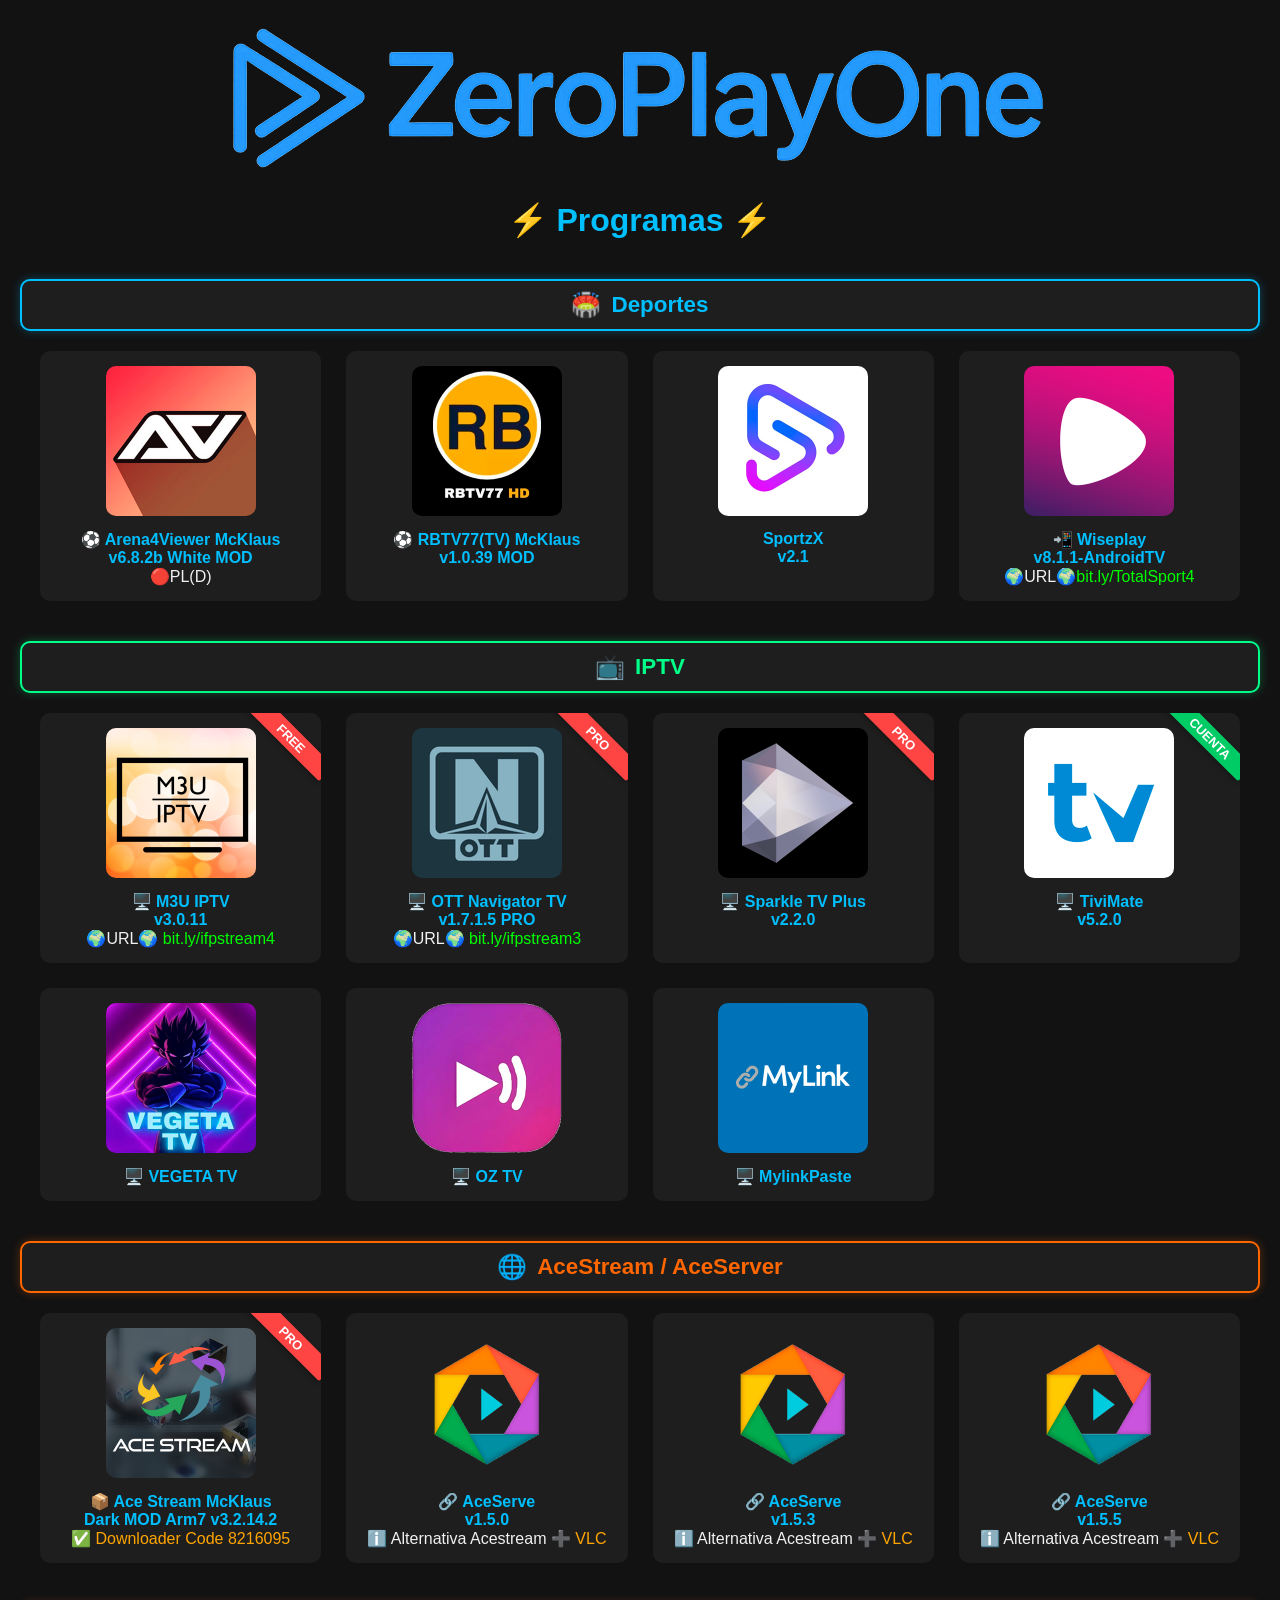
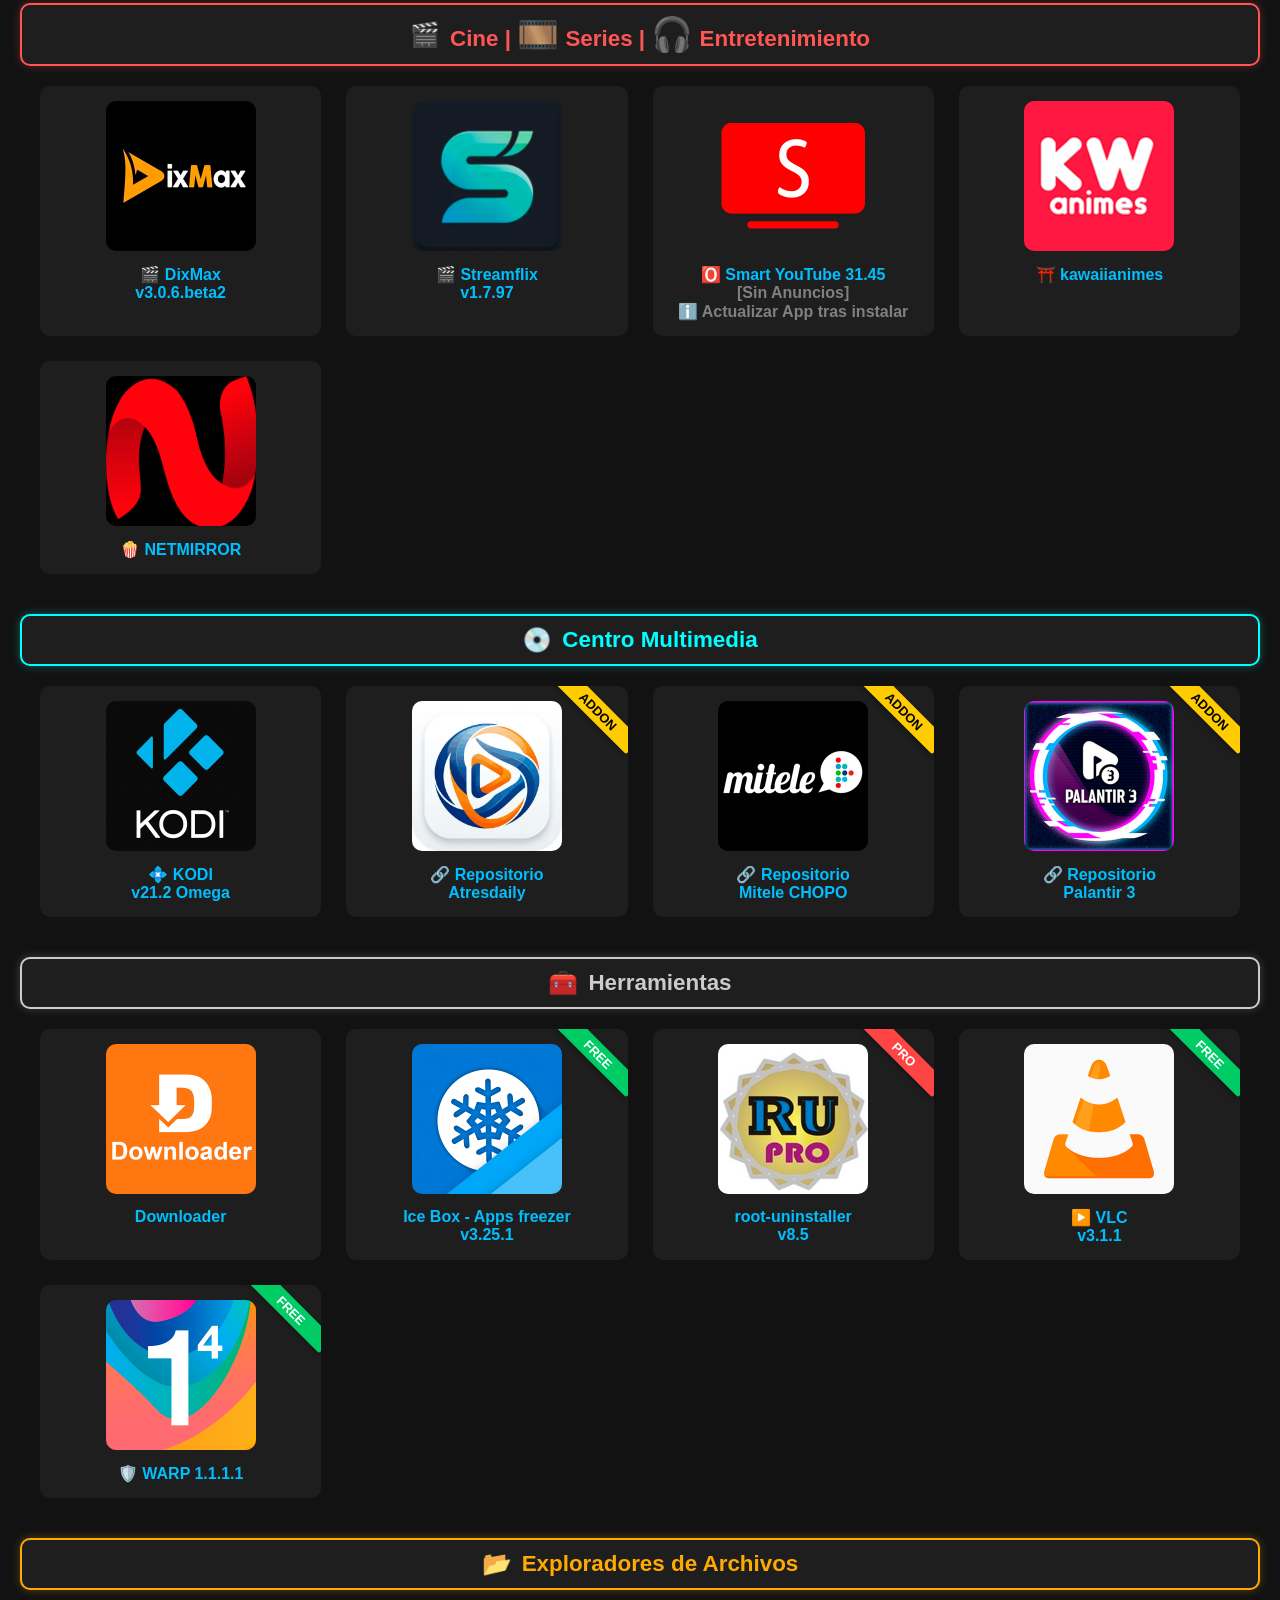
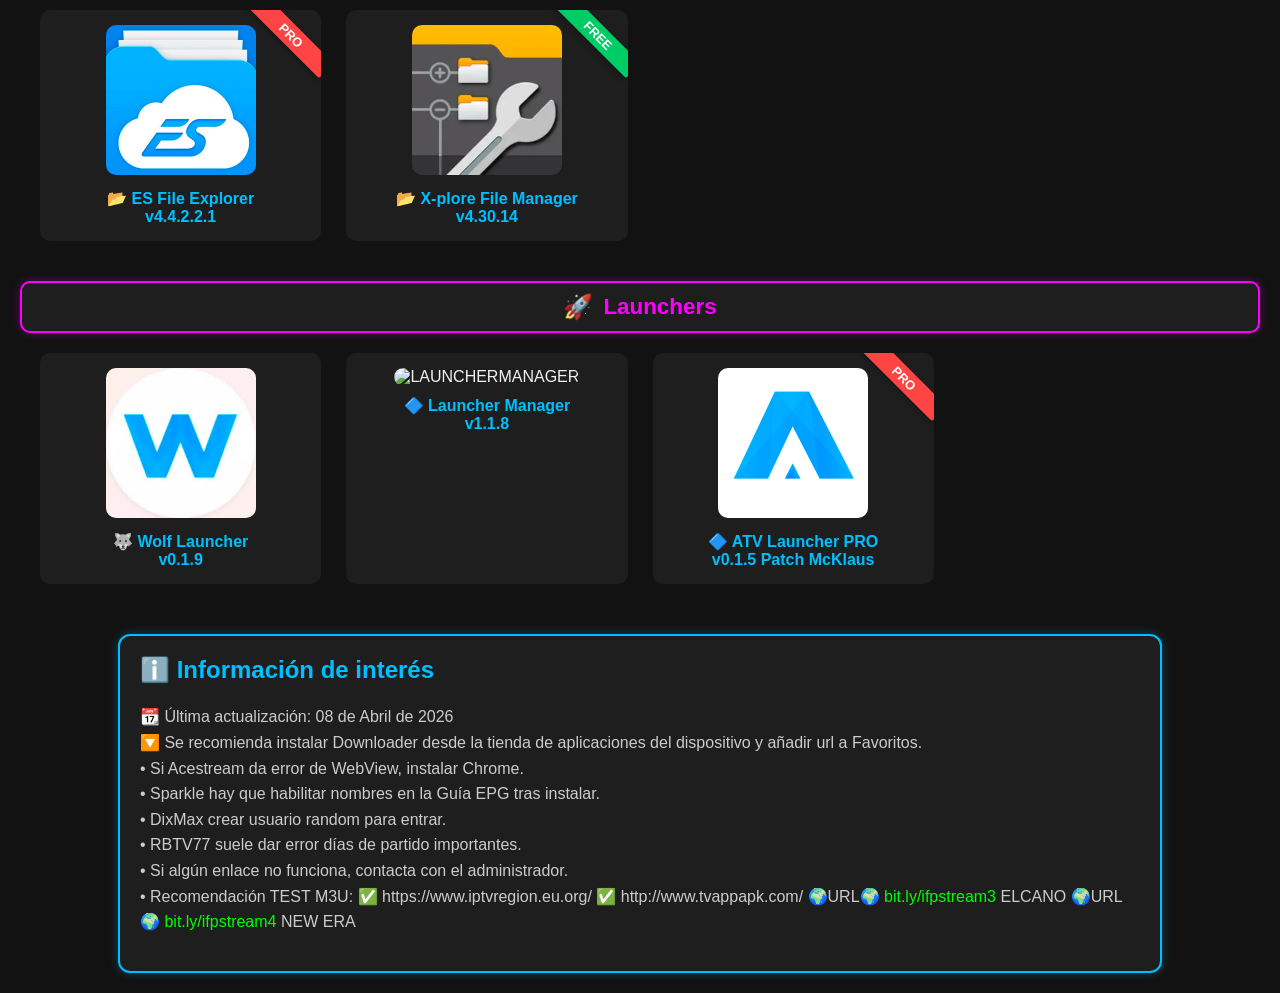
==== index.html @ f4aefb10 "Update index.html" ====
<!DOCTYPE html>
<html lang="es">
<head>
  <meta charset="UTF-8">
  <meta name="viewport" content="width=device-width, initial-scale=1.0">
  <title>ZeroPlayOne | APKs</title>
  <link rel="icon" href="IMG/ZeroPlayOne_ico.png" type="image/x-icon">
  <style>
    body {
      font-family: Arial, sans-serif;
      background-color: #121212;
      color: #f1f1f1;
      text-align: center;
      margin: 0;
      padding: 20px;
    }

    h1 {
      color: #00bfff;
      margin-bottom: 30px;
    }

    /* 🧭 Caja de categoría */
    .category-box {
      background-color: #1e1e1e;
      border-radius: 10px;
      padding: 10px 20px;
      margin: 40px auto 10px auto;
      max-width: 1200px;
      box-shadow: 0 0 10px rgba(0, 191, 255, 0.2);
      display: flex;
      justify-content: center;
      align-items: center;
      gap: 10px;
    }

    .category-box span.icon {
      font-size: 1.5em;
      transition: transform 0.3s, color 0.3s;
    }

    .category-box h2 {
      margin: 0;
      font-size: 1.4em;
    }

    /* 🎨 Colores por categoría */
    .deportes { border: 2px solid #00bfff; box-shadow: 0 0 10px rgba(0,191,255,0.3); color: #00bfff; }
    .iptv { border: 2px solid #00ff88; box-shadow: 0 0 10px rgba(0,255,136,0.3); color: #00ff88; }
    .cine { border: 2px solid #ff5555; box-shadow: 0 0 10px rgba(255,85,85,0.3); color: #ff5555; }
    .multimedia { border: 2px solid #00ffff; box-shadow: 0 0 10px rgba(0,255,255,0.3); color: #00ffff; }
    .herramientas { border: 2px solid #cccccc; box-shadow: 0 0 10px rgba(255,255,255,0.2); color: #cccccc; }
    .exploradores { border: 2px solid #ffaa00; box-shadow: 0 0 10px rgba(255,170,0,0.3); color: #ffaa00; }
    .launchers { border: 2px solid #ff00ff; box-shadow: 0 0 10px rgba(255,0,255,0.3); color: #ff00ff; }

    .category-box:hover span.icon {
      transform: translateX(5px);
    }

    /* 📱 Lista de tarjetas */
    .apk-list {
      display: grid;
      grid-template-columns: repeat(4, 1fr);
      gap: 25px;
      max-width: 1200px;
      margin: 20px auto 40px auto;
    }

    /* 💠 Tarjeta genérica */
    .apk-item {
      background-color: #1e1e1e;
      padding: 15px;
      border-radius: 10px;
      transition: transform 0.2s, background-color 0.3s;
      text-align: center;
      position: relative;
      overflow: hidden;
    }

    .apk-item:hover {
      transform: scale(1.05);
      background-color: #223322; /* ✅ cambio leve a verde al pasar el ratón */
    }

    .apk-item img {
      width: 150px;
      height: 150px;
      object-fit: cover;
      border-radius: 10px;
      margin-bottom: 10px;
    }

    a {
      color: #00bfff;
      text-decoration: none;
      font-weight: bold;
      display: block;
    }

    a:hover {
      text-decoration: underline;
    }

    /* 🟨 Franja diagonal base */
    .addon-badge {
      position: absolute;
      top: 15px;
      right: -20px;
      width: 100px;
      text-align: center;
      font-weight: bold;
      transform: rotate(45deg);
      box-shadow: 0 2px 5px rgba(0,0,0,0.3);
      font-size: 0.8em;
      pointer-events: none;
      z-index: 5;
      padding: 3px 0;
      border-radius: 2px;
    }
/* 🌐 AceStream */
.acestream {
  border: 2px solid #ff6600; 
  box-shadow: 0 0 10px rgba(255, 102, 0, 0.3); 
  color: #ff6600;
}

.acestream .icon {
  font-size: 1.5em;
  transition: transform 0.3s, color 0.3s;
}

.acestream:hover span.icon {
  transform: translateX(5px);
}
    /* 🟨 Tipos de franjas */
    .apk-item.addon .addon-badge {
      background: #ffcc00;
      color: #000;
    }

    .apk-item.pro .addon-badge {
      background: #ff4444;
      color: #fff;
    }

    .apk-item.free .addon-badge {
      background: #00cc66;
      color: #fff;
    }

    /* 🧾 Caja de información */
    .info-box {
      max-width: 1000px;
      margin: 50px auto 0;
      background-color: #1e1e1e;
      border: 2px solid #00bfff;
      border-radius: 12px;
      padding: 20px;
      text-align: left;
      box-shadow: 0 0 10px rgba(0,191,255,0.3);
    }

    .info-box h2 {
      color: #00bfff;
      margin-top: 0;
    }

    .info-box p {
      line-height: 1.6;
      color: #cccccc;
    }

    /* 📱 Responsividad */
    @media (max-width: 1200px) {
      .apk-list {
        grid-template-columns: repeat(auto-fit, minmax(250px, 1fr));
      }

      .apk-item img {
        width: 100%;
        height: auto;
      }
    }
  </style>
</head>
<body>
	<img src="IMG/ZeroPlayOne_logo.png" alt="Logo">
  <h1>⚡ Programas ⚡</h1>

  <!-- 🏟️ Deportes -->
  <div class="category-box deportes"><span class="icon">🏟️</span><h2>Deportes</h2></div>
  <div class="apk-list">
    <div class="apk-item">
      <img src="IMG/ARENA4VIEWER.png" alt="Arena4Viewer">
      <a href="APK/Deportes/Arena4Viewer v6.8.2b White MOD.apk">⚽ Arena4Viewer McKlaus <br>v6.8.2b White MOD</a>🔴PL(D)
    </div>
    <div class="apk-item">
      <img src="IMG/RBTV77.png" alt="RBTV77">
      <a href="APK/Deportes/RBTV77(TV) v1.0.39 McKlaus_Appss MOD.apk">⚽ RBTV77(TV) McKlaus<br>v1.0.39 MOD</a>
    </div>
	<div class="apk-item">
      <img src="IMG/SportzX.png" alt="SportzX">
      <a href="APK/Deportes/SportzX_2.1v.apk">SportzX<br>v2.1</a>
    </div>
    <div class="apk-item">
      <img src="IMG/WISEPLAY.png" alt="Wiseplay">
      <a href="APK/Deportes/Wiseplay 8.1.1-AndroidTV.apk">📲 Wiseplay <br>v8.1.1-AndroidTV</a>🌍URL🌍<span style="color: #00ff00;">bit.ly/TotalSport4</span>
    </div>
  </div>

  <!-- 📺 IPTV -->
  <div class="category-box iptv"><span class="icon">📺</span><h2>IPTV</h2></div>
  <div class="apk-list">
    <div class="apk-item pro">
      <div class="addon-badge">FREE</div>
      <img src="IMG/M3U_IPTV.png" alt="M3U IPTV">
      <a href="APK/IPTV/M3U IPTV latest-android.apk">🖥️ M3U IPTV <br>v3.0.11</a>🌍URL🌍<span style="color: #00ff00;"> bit.ly/ifpstream4</span>
    </div>
    <div class="apk-item pro">
      <div class="addon-badge">PRO</div>
      <img src="IMG/OTTNAVIGATOR.png" alt="OTT Navigator">
      <a href="APK/IPTV/OTT Navigator v1.7.1.5 (PREMIUM).apk">🖥️ OTT Navigator TV <br>v1.7.1.5 PRO</a></a>🌍URL🌍<span style="color: #00ff00;"> bit.ly/ifpstream3</span>
    </div>
    <div class="apk-item pro">
      <div class="addon-badge">PRO</div>
      <img src="IMG/SPARKLE.png" alt="sparkle">
      <a href="APK/IPTV/Sparkle TV Plus v2.2.0 Mod.apk">🖥️ Sparkle TV Plus<br>v2.2.0</a>
    </div>
	<div class="apk-item free">
      <div class="addon-badge">CUENTA</div>
      <img src="IMG/TIVIMATE.png" alt="Tivimate">
      <a href="APK/IPTV/TiviMate_5.2.0.apk">🖥️ TiviMate<br>v5.2.0</a>
    </div>
	<div class="apk-item free">
      <img src="IMG/VEGETA TV.png" alt="VEGETA TV">
      <a href="APK/IPTV/VEGETA TV.apk">🖥️ VEGETA TV</a>
    </div>
	<div class="apk-item free">
      <img src="IMG/OZ TV.png" alt="OZ TV">
      <a href="APK/IPTV/oztv_3_5_0.apk">🖥️ OZ TV</a>
    </div>
	<div class="apk-item free">
      <img src="IMG/MYLINKPASTE.png" alt="MylinkPaste">
      <a href="APK/IPTV/MylinkPaste-v4.1.apk">🖥️ MylinkPaste</a>
    </div>
  </div>
  
<!-- 🌐 AceStream -->
<div class="category-box acestream"><span class="icon">🌐</span><h2>AceStream / AceServer</h2></div>
<div class="apk-list">
  <div class="apk-item pro">
      <div class="addon-badge">PRO</div>
      <img src="IMG/ACESTREAM.png" alt="Ace Stream">
      <a href="APK/Acestream/Ace Stream McKlaus_Appss Dark MOD Arm7.7z">📦 Ace Stream McKlaus <br>Dark MOD Arm7 v3.2.14.2 </a><span style="color:orange;">✅ Downloader Code 8216095</span>
	</div>
	<div class="apk-item">
      <img src="IMG/ACESERVE.png" alt="aceserve">
      <a href="APK/Acestream/org.free.aceserve-1.5.0-arm.apk">🔗 AceServe <br>v1.5.0</a>ℹ️ Alternativa Acestream ➕<span style="color: orange;"> VLC</span> 
    </div>
	<div class="apk-item">
      <img src="IMG/ACESERVE.png" alt="aceserve">
      <a href="APK/Acestream/org.free.aceserve-1.5.3-arm.apk">🔗 AceServe <br>v1.5.3</a>ℹ️ Alternativa Acestream ➕<span style="color: orange;"> VLC</span> 
    </div>
	<div class="apk-item">
      <img src="IMG/ACESERVE.png" alt="aceserve">
      <a href="APK/Acestream/org.free.aceserve-1.5.5-arm.apk">🔗 AceServe <br>v1.5.5</a>ℹ️ Alternativa Acestream ➕<span style="color: orange;"> VLC</span> 
    </div>
</div>

  <!-- 🎬 Cine -->
  <div class="category-box cine"><span class="icon">🎬</span><h2>Cine | <span class="icon">🎞️</span> Series | <span class="icon">🎧</span> Entretenimiento</h2></div>
  <div class="apk-list">
	<div class="apk-item">
      <img src="IMG/DIXMAX.png" alt="Dixmax">
      <a href="APK/Cine/dixmax-tv-v3.0.6.beta2.apk">🎬 DixMax <br>v3.0.6.beta2</a>
    </div>
	<div class="apk-item">
      <img src="IMG/STREAMFLIX.png" alt="Streamflix">
      <a href="APK/Cine/streamflix-v1.7.97-only-tv.apk">🎬 Streamflix <br>v1.7.97</a>
    </div>
    <div class="apk-item">
      <img src="IMG/SMARTUBE.png" alt="Smarttube">
      <a href="APK/Cine/smarttube_stable_31.45.apk">🅾️ Smart YouTube 31.45<span style="color:grey"><br>[Sin Anuncios]<br>ℹ️ Actualizar App tras instalar</span></a>
    </div>
	<div class="apk-item">
      <img src="IMG/kawaiianimes.png" alt="kawaiianimes">
      <a href="APK/Cine/kawaiianimes.apk">⛩️ kawaiianimes</a>
    </div>
	<div class="apk-item">
      <img src="IMG/NETMIRROR.png" alt="NETMIRROR">
      <a href="APK/Cine/NetMirrorTV.apk">🍿 NETMIRROR</a>
    </div>
  </div>

  <!-- 💿 Centro Multimedia -->
  <div class="category-box multimedia"><span class="icon">💿</span><h2>Centro Multimedia</h2></div>
  <div class="apk-list">
    <div class="apk-item">
      <img src="IMG/KODI.png" alt="KODI">
      <a href="https://mirrors.kodi.tv/releases/android/arm/kodi-21.2-Omega-armeabi-v7a.apk?https=1">💠 KODI <br>v21.2 Omega</a>
    </div>
    <div class="apk-item addon">
      <div class="addon-badge">ADDON</div>
      <img src="IMG/ATRESDAILY.png" alt="KODI Addon atresdaily">
      <a href="APK/KODI/repository.atresdaily-1.0.1.zip">🔗 Repositorio <br>Atresdaily</a>
    </div>
    <div class="apk-item addon">
      <div class="addon-badge">ADDON</div>
      <img src="IMG/KODI - MITELE.png" alt="KODI Addon Mitele">
      <a href="APK/KODI/plugin.video.mitelechopo.zip">🔗 Repositorio <br>Mitele CHOPO</a>
    </div>
	<div class="apk-item addon">
      <div class="addon-badge">ADDON</div>
      <img src="IMG/KODI - PALANTIR3.png" alt="KODI Addon Palantir3">
      <a href="APK/KODI/repository.estupalant.zip">🔗 Repositorio <br>Palantir 3</a>
    </div>
  </div>

  <!-- 🧰 Herramientas -->
  <div class="category-box herramientas"><span class="icon">🧰</span><h2>Herramientas</h2></div>
  <div class="apk-list">
   <div class="apk-item">
      <img src="IMG/DOWNLOADER.png" alt="DOWNLOADER">
      <a href="APK/Herramientas/Downloader.apk">Downloader</a>
    </div>
    <div class="apk-item free">
      <div class="addon-badge">FREE</div>
      <img src="IMG/ICEBOX.png" alt="ICEBOX">
      <a href="APK/Herramientas/Ice Box - Apps freezer_3.25.1.apk">Ice Box - Apps freezer<br>v3.25.1</a>
    </div>
    <div class="apk-item pro">
      <div class="addon-badge">PRO</div>
      <img src="IMG/ROOTUNISTALLER.png" alt="ROOTUNISTALLER">
      <a href="APK/Herramientas/root-uninstaller-8-5.apk">root-uninstaller<br>v8.5</a>
    </div>
	
    <div class="apk-item free">
      <div class="addon-badge">FREE</div>
      <img src="IMG/VLC.png" alt="VLC">
      <a href="APK/Herramientas/videolan.vlc_3.1.1.apk">▶️ VLC <br>v3.1.1</a>
    </div>
	<div class="apk-item free">
      <div class="addon-badge">FREE</div>
      <img src="IMG/WARP_1.1.1.1.png" alt="VLC">
      <a href="APK/Herramientas/WARP_TV_autoclic.apk">🛡️ WARP 1.1.1.1</a>
    </div>
  </div>

  <!-- 📂 Exploradores -->
  <div class="category-box exploradores"><span class="icon">📂</span><h2>Exploradores de Archivos</h2></div>
  <div class="apk-list">
    <div class="apk-item pro">
      <div class="addon-badge">PRO</div>
      <img src="IMG/ES File Explorer.png" alt="ES File Explorer">
      <a href="APK/Exploradores/ES File Explorer File Manager_4.4.2.2.1.apk">📂 ES File Explorer <br>v4.4.2.2.1</a>
    </div>
    <div class="apk-item free">
      <div class="addon-badge">FREE</div>
      <img src="IMG/X-PLORE.png" alt="X-PLORE">
      <a href="APK/Exploradores/X-plore v4.30.14(Free).apk">📂 X-plore File Manager <br>v4.30.14</a>
    </div>
  </div>

  <!-- 🐺 Launchers -->
  <div class="category-box launchers"><span class="icon">🚀</span><h2>Launchers</h2></div>
  <div class="apk-list">
    <div class="apk-item">
      <img src="IMG/WOLFLAUNCHER.png" alt="Wolf Launcher">
      <a href="APK/Launchers/Wolf Launcher_0.1.9-Wolf_.apk">🐺 Wolf Launcher <br>v0.1.9</a>
    </div>
    <div class="apk-item">
      <img src="IMG/LAUNCHERMANAGER.png" alt="LAUNCHERMANAGER">
      <a href="APK/Launchers/LM (FOS) - 1.1.8.apk">🔷 Launcher Manager <br>v1.1.8</a>
    </div>
    <div class="apk-item pro">
      <div class="addon-badge">PRO</div>
      <img src="IMG/ATVLAUNCHER.png" alt="ATV Launcher">
      <a href="APK/Launchers/ATV Launcher Pro v0.1.5 Patched McKlaus.apk">🔷 ATV Launcher PRO<br>v0.1.5 Patch McKlaus</a>
    </div>
  </div>

  <!-- 🔹 Cuadro de información -->
  <div class="info-box">
    <h2>ℹ️ Información de interés</h2>
    <p>
      📆 Última actualización: 08 de Abril de 2026<br>
      🔽 Se recomienda instalar Downloader desde la tienda de aplicaciones del dispositivo y añadir url a Favoritos.<br>
      • Si Acestream da error de WebView, instalar Chrome.<br>
      • Sparkle hay que habilitar nombres en la Guía EPG tras instalar.<br>
      • DixMax crear usuario random para entrar.<br>
      • RBTV77 suele dar error días de partido importantes.<br>
      • Si algún enlace no funciona, contacta con el administrador.<br>
      • Recomendación TEST M3U: ✅ https://www.iptvregion.eu.org/ ✅ http://www.tvappapk.com/
	  
	  </a>🌍URL🌍<span style="color: #00ff00;"> bit.ly/ifpstream3</span> ELCANO
	  </a>🌍URL🌍<span style="color: #00ff00;"> bit.ly/ifpstream4</span> NEW ERA
    </p>
  </div>
</body>
</html>
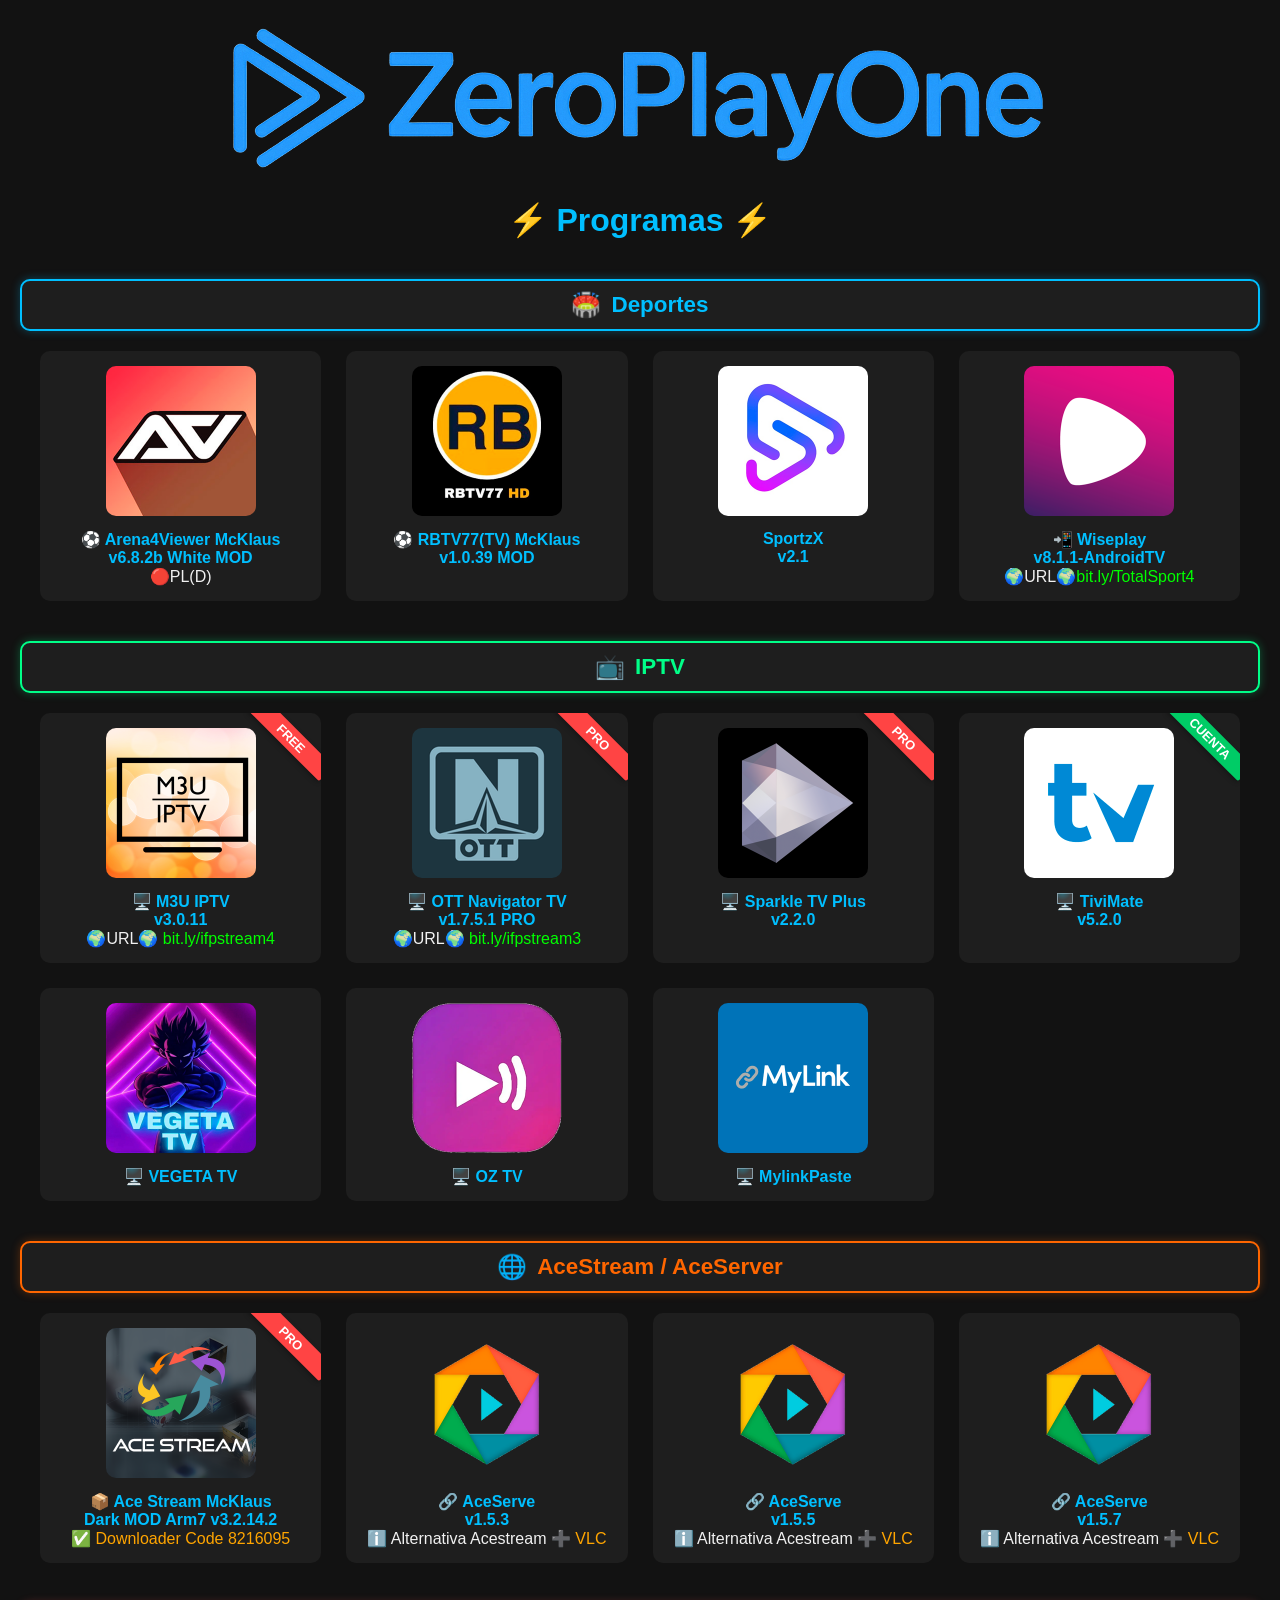
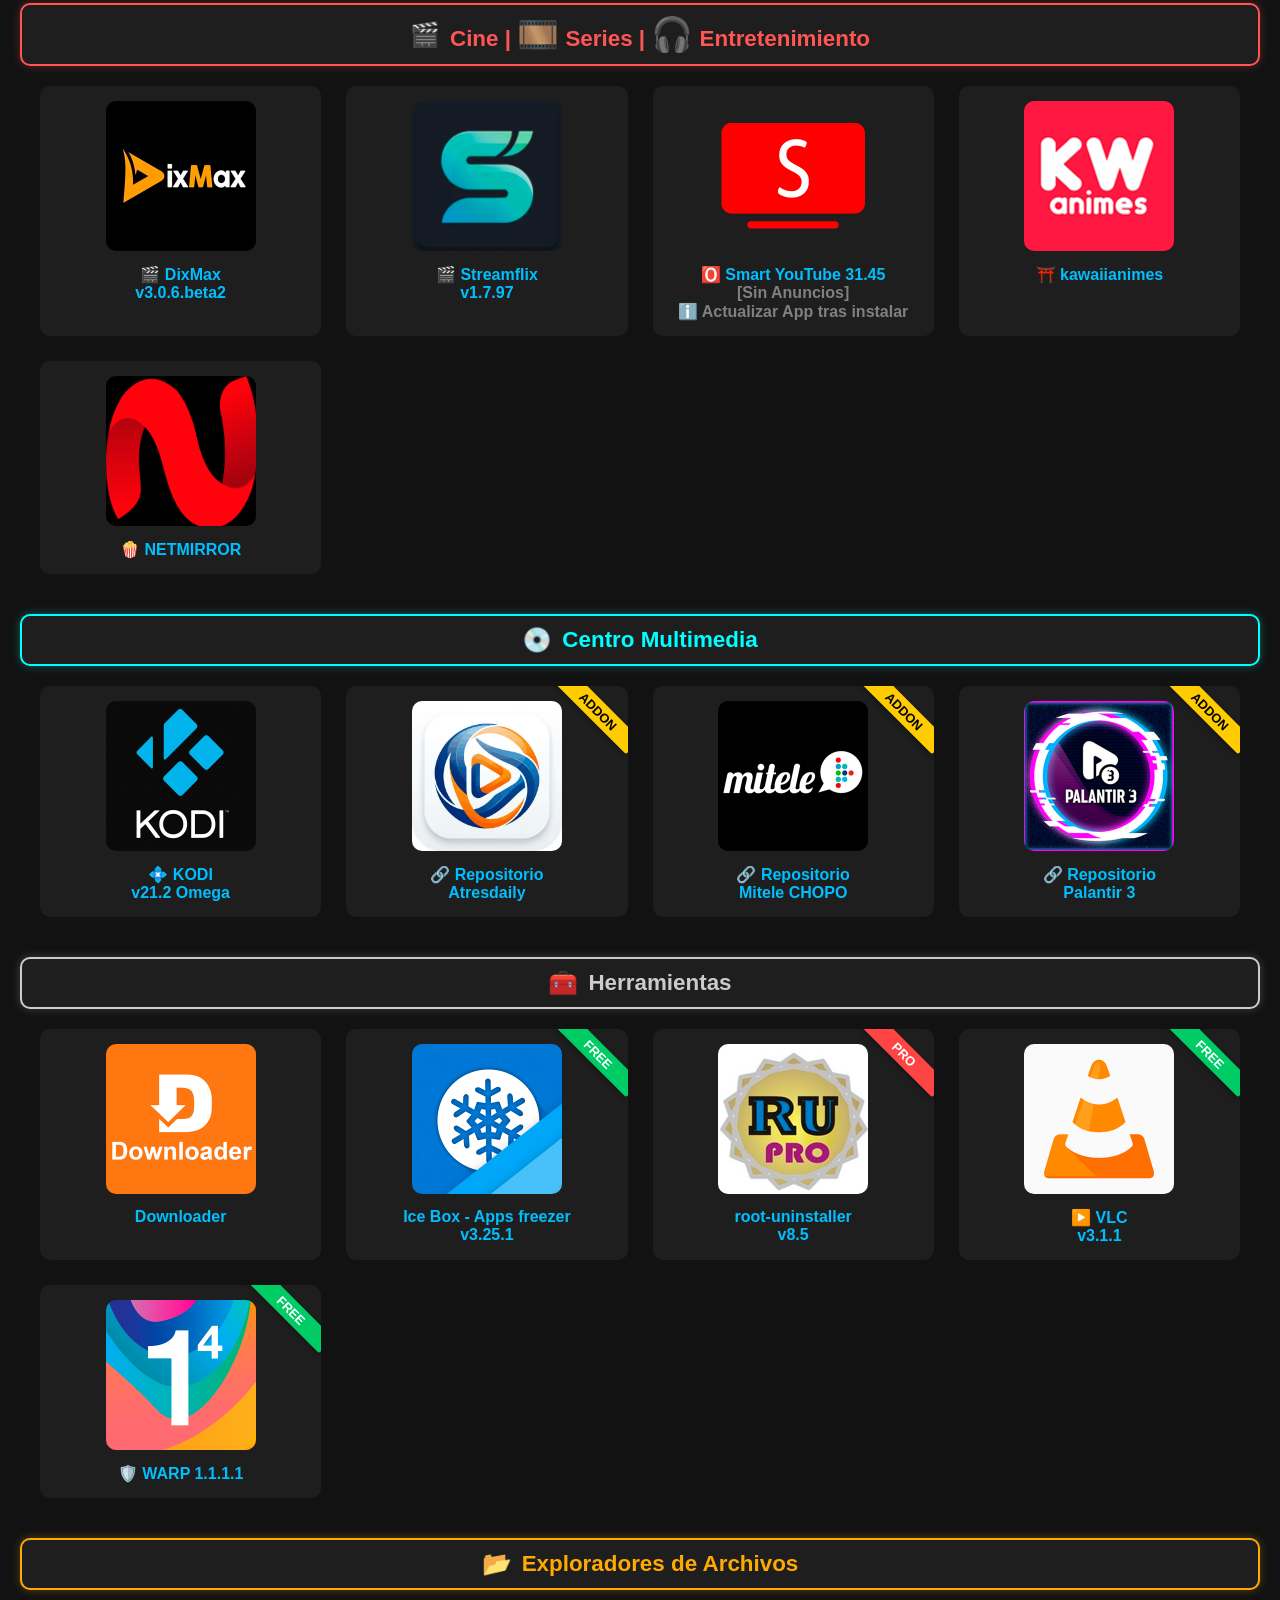
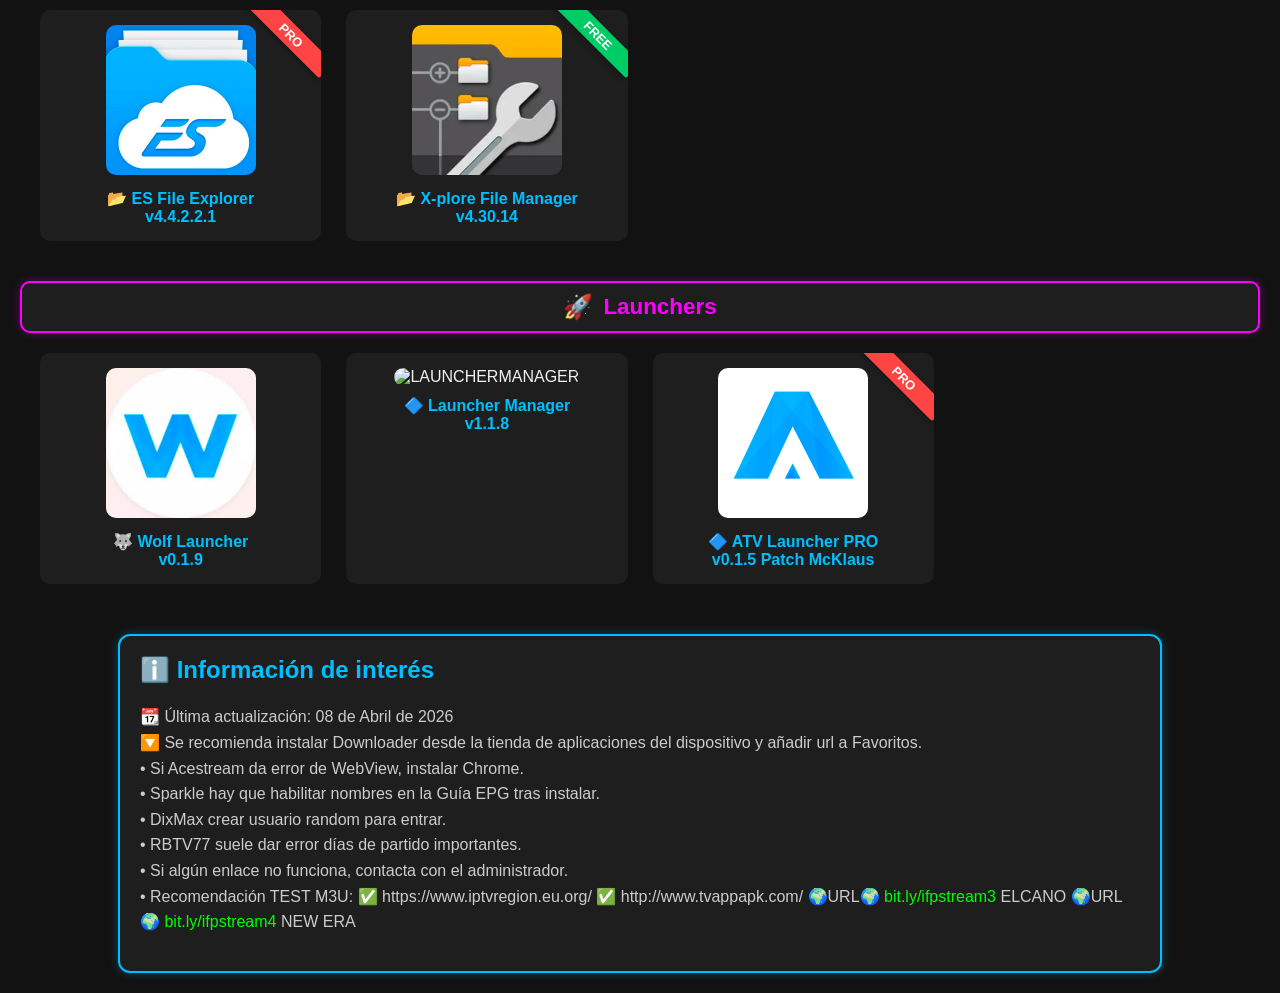
==== commit 4da92377: "update" ====
--- a/index.html
+++ b/index.html
@@ -219,7 +219,7 @@
     <div class="apk-item pro">
       <div class="addon-badge">PRO</div>
       <img src="IMG/OTTNAVIGATOR.png" alt="OTT Navigator">
-      <a href="APK/IPTV/OTT Navigator v1.7.1.5 (PREMIUM).apk">🖥️ OTT Navigator TV <br>v1.7.1.5 PRO</a></a>🌍URL🌍<span style="color: #00ff00;"> bit.ly/ifpstream3</span>
+      <a href="APK/IPTV/OTT Navigator_v1.7.5.1(26033008)apk">🖥️ OTT Navigator TV <br>v1.7.5.1 PRO</a></a>🌍URL🌍<span style="color: #00ff00;"> bit.ly/ifpstream3</span>
     </div>
     <div class="apk-item pro">
       <div class="addon-badge">PRO</div>
@@ -255,15 +255,15 @@
 	</div>
 	<div class="apk-item">
       <img src="IMG/ACESERVE.png" alt="aceserve">
-      <a href="APK/Acestream/org.free.aceserve-1.5.0-arm.apk">🔗 AceServe <br>v1.5.0</a>ℹ️ Alternativa Acestream ➕<span style="color: orange;"> VLC</span> 
-    </div>
-	<div class="apk-item">
-      <img src="IMG/ACESERVE.png" alt="aceserve">
       <a href="APK/Acestream/org.free.aceserve-1.5.3-arm.apk">🔗 AceServe <br>v1.5.3</a>ℹ️ Alternativa Acestream ➕<span style="color: orange;"> VLC</span> 
     </div>
 	<div class="apk-item">
       <img src="IMG/ACESERVE.png" alt="aceserve">
       <a href="APK/Acestream/org.free.aceserve-1.5.5-arm.apk">🔗 AceServe <br>v1.5.5</a>ℹ️ Alternativa Acestream ➕<span style="color: orange;"> VLC</span> 
+    </div>
+	<div class="apk-item">
+      <img src="IMG/ACESERVE.png" alt="aceserve">
+      <a href="APK/Acestream/org.free.aceserve-1.5.7-arm.apk">🔗 AceServe <br>v1.5.7</a>ℹ️ Alternativa Acestream ➕<span style="color: orange;"> VLC</span> 
     </div>
 </div>
 
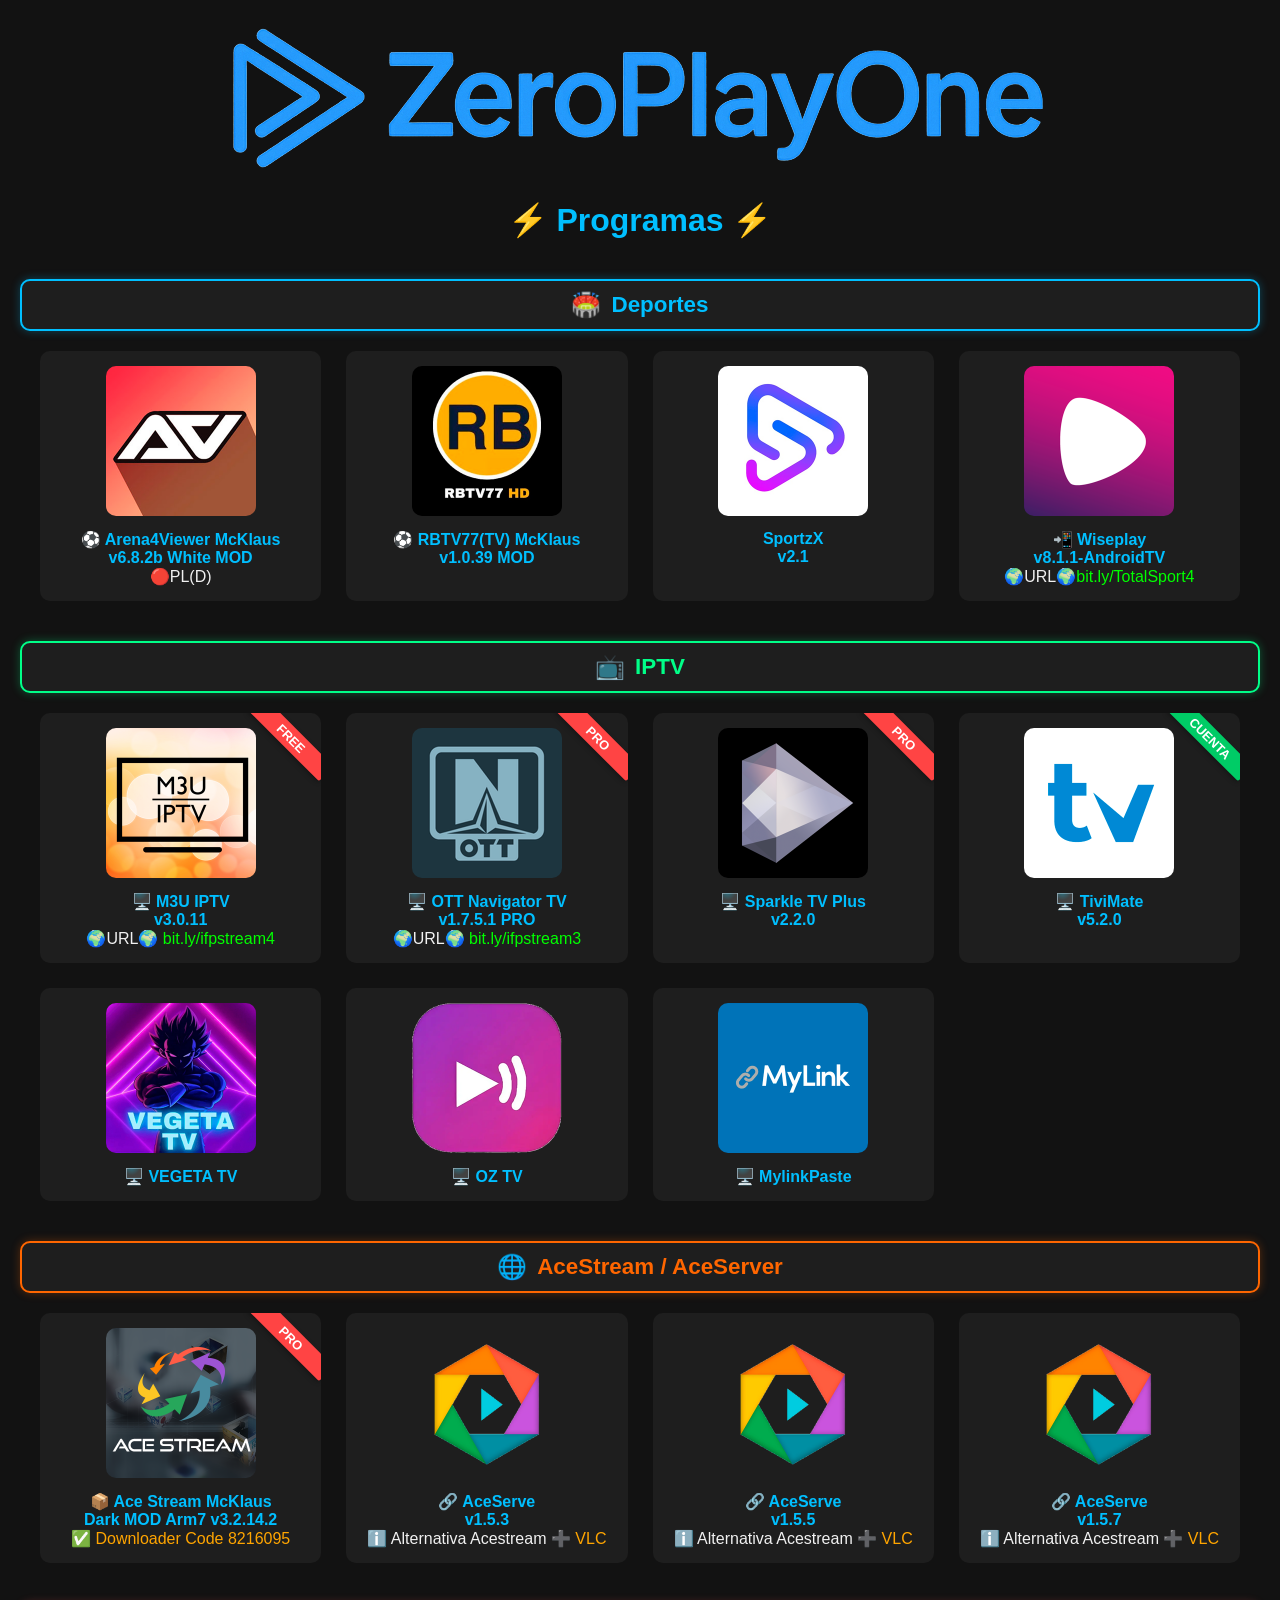
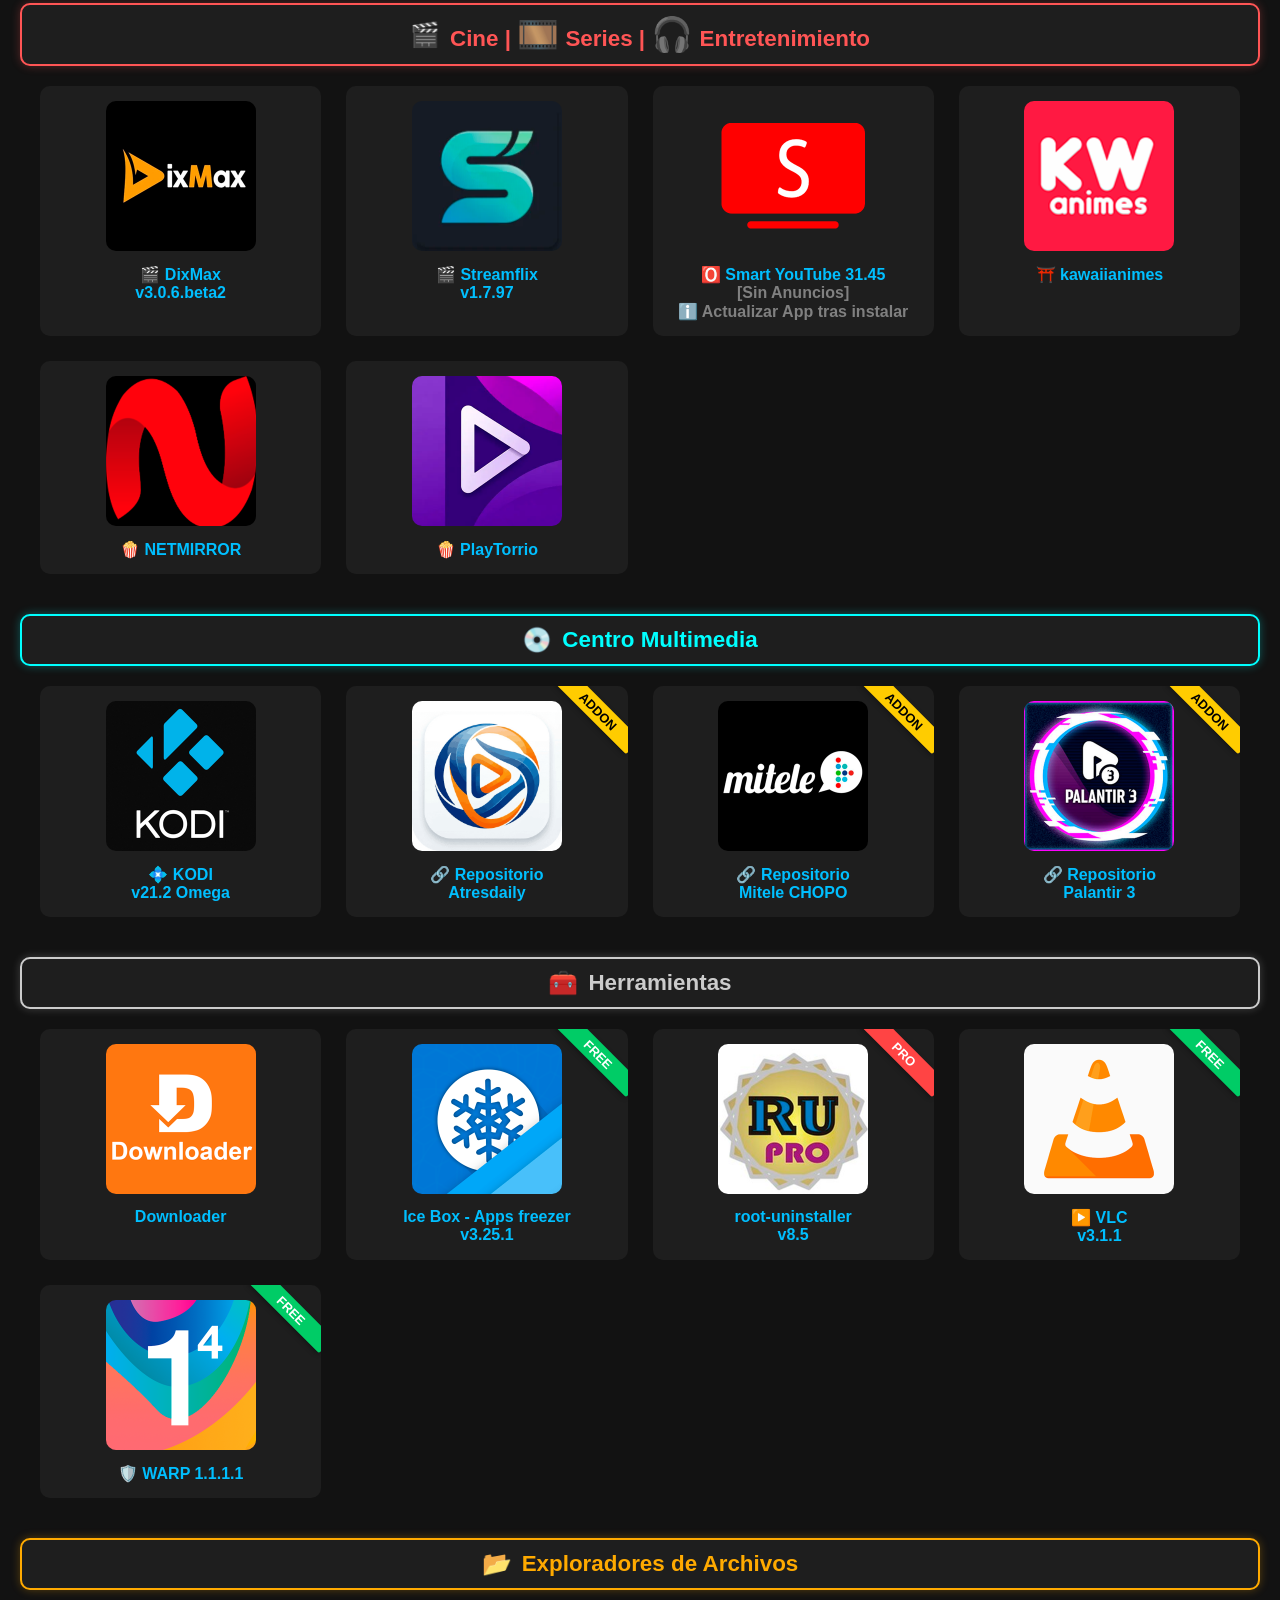
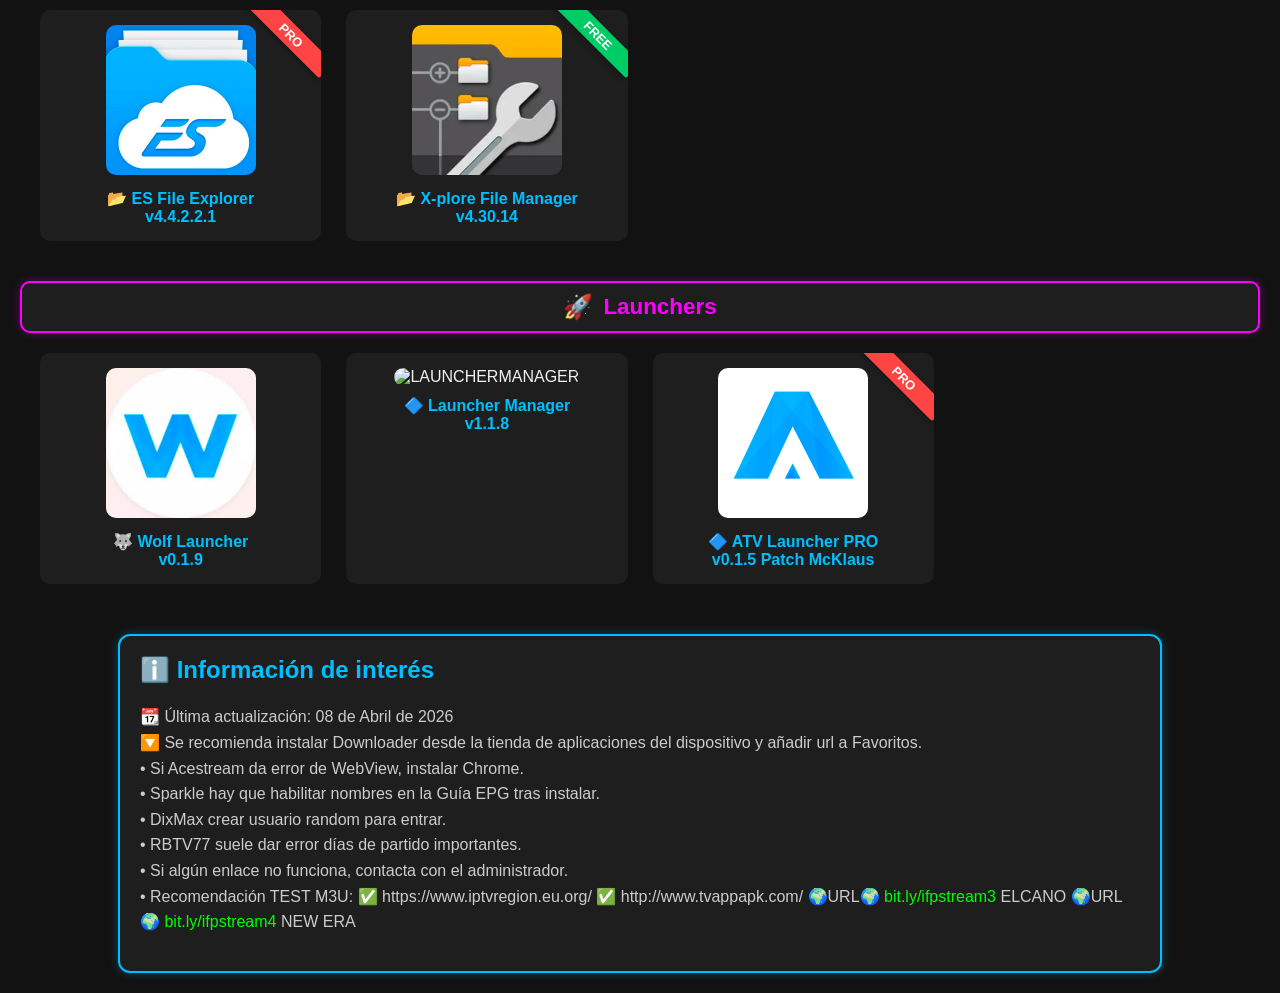
==== commit cd24b5a4: "Update index.html" ====
--- a/index.html
+++ b/index.html
@@ -289,6 +289,10 @@
 	<div class="apk-item">
       <img src="IMG/NETMIRROR.png" alt="NETMIRROR">
       <a href="APK/Cine/NetMirrorTV.apk">🍿 NETMIRROR</a>
+    </div>
+	<div class="apk-item">
+      <img src="IMG/PlayTorrio.png" alt="NETMIRROR">
+      <a href="APK/Cine/PlayTorrio-release.apk">🍿 PlayTorrio</a>
     </div>
   </div>
 
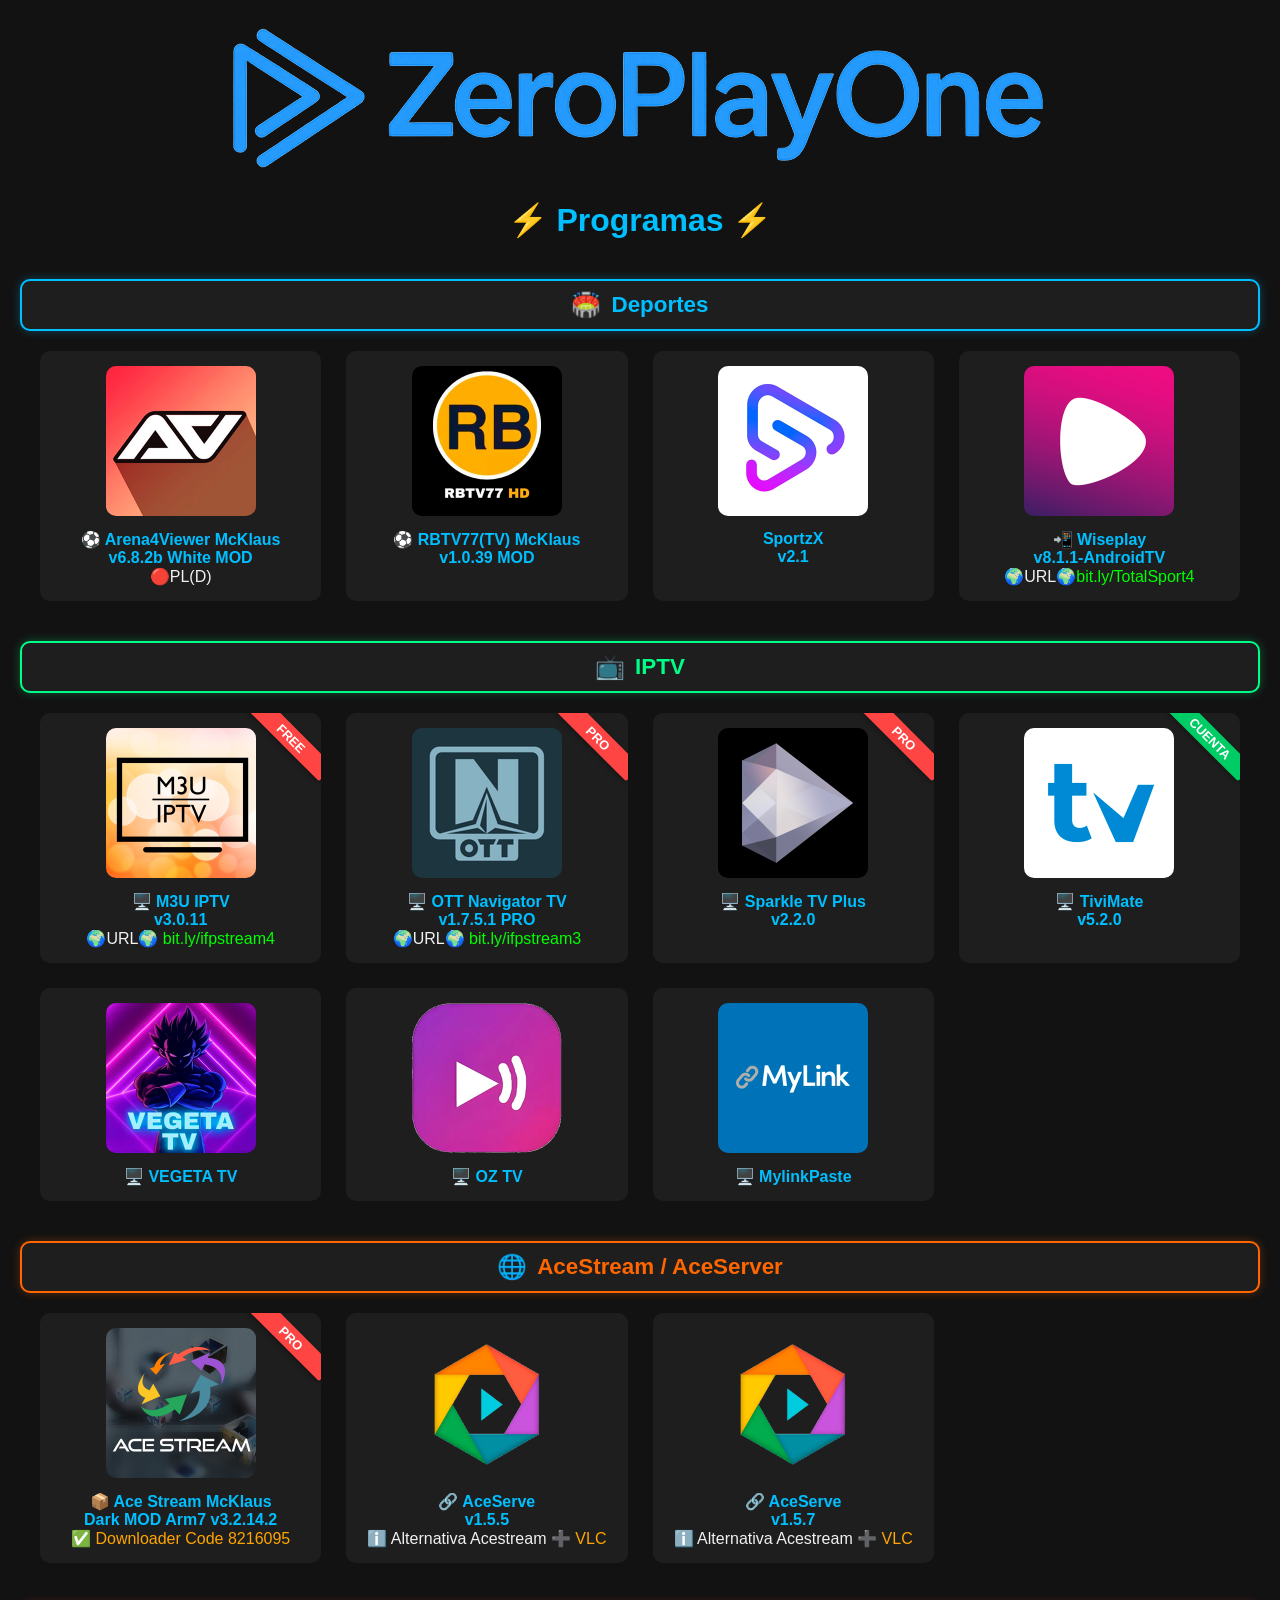
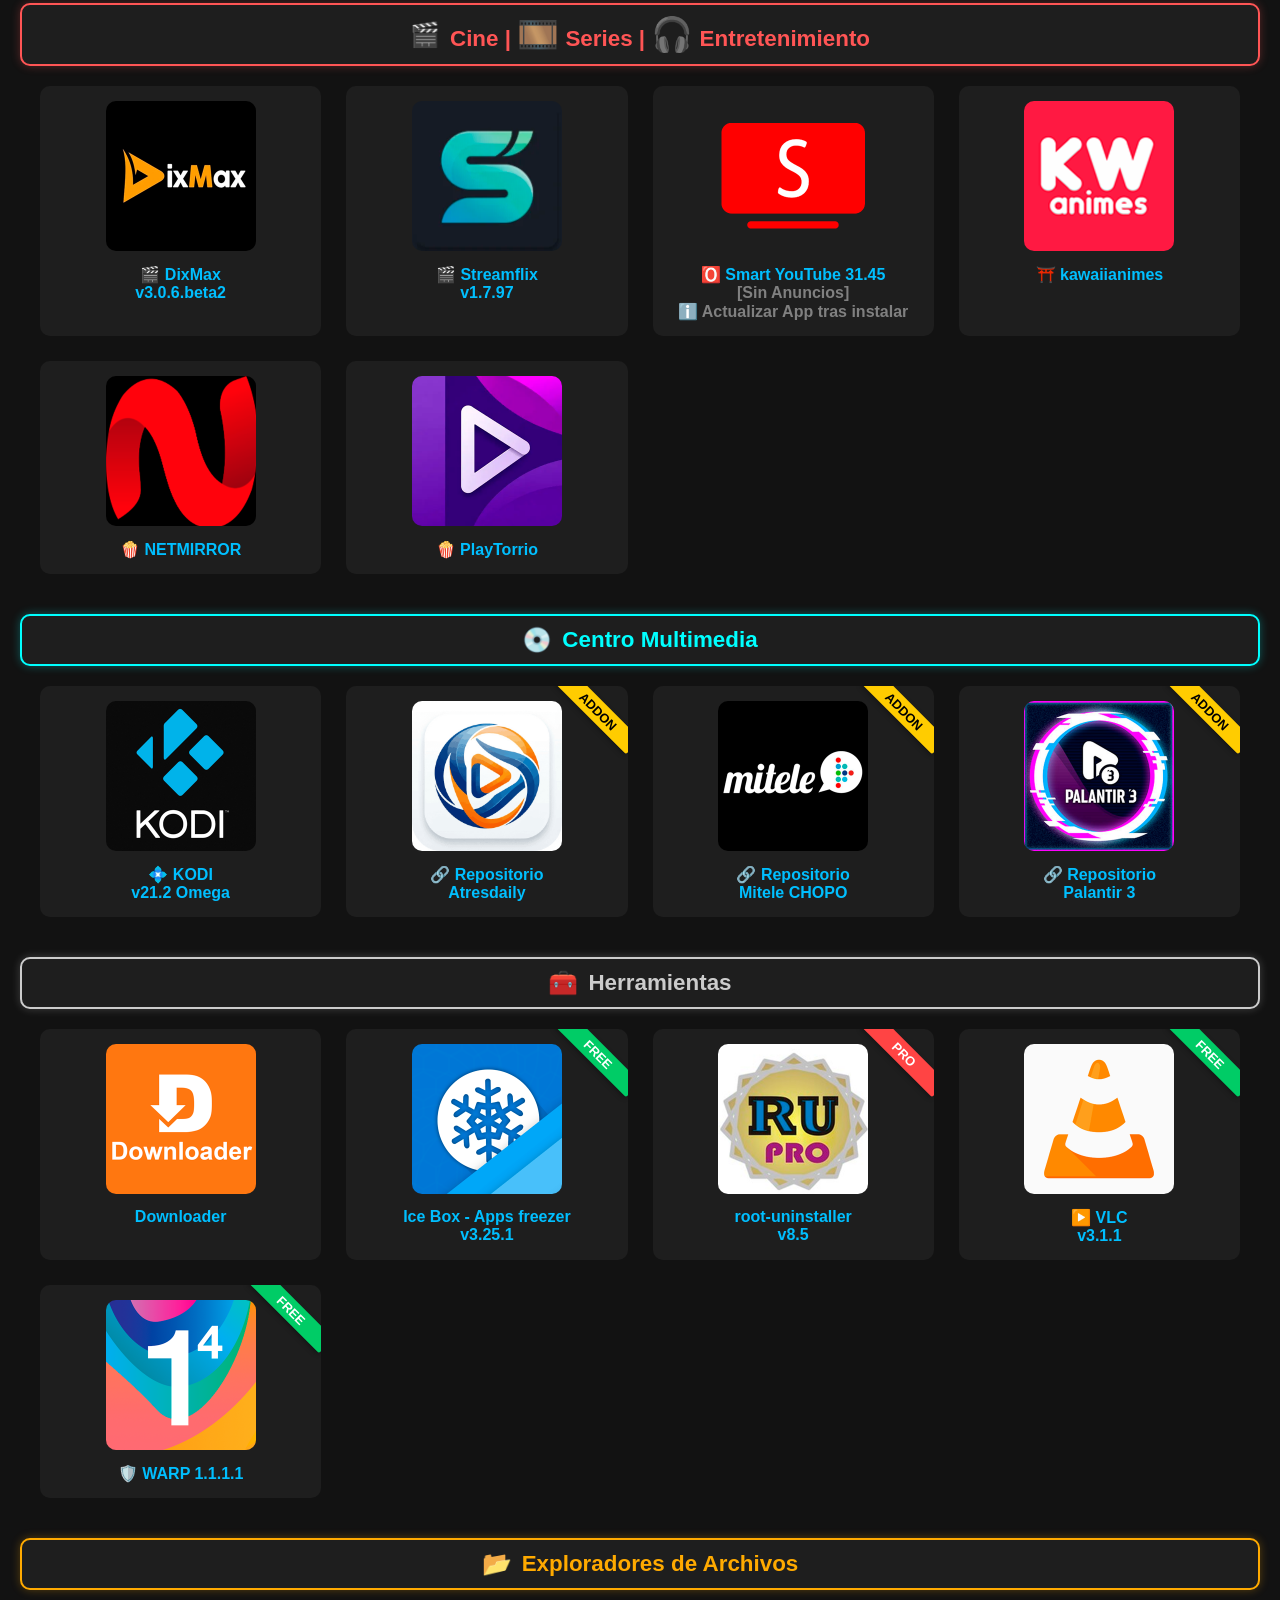
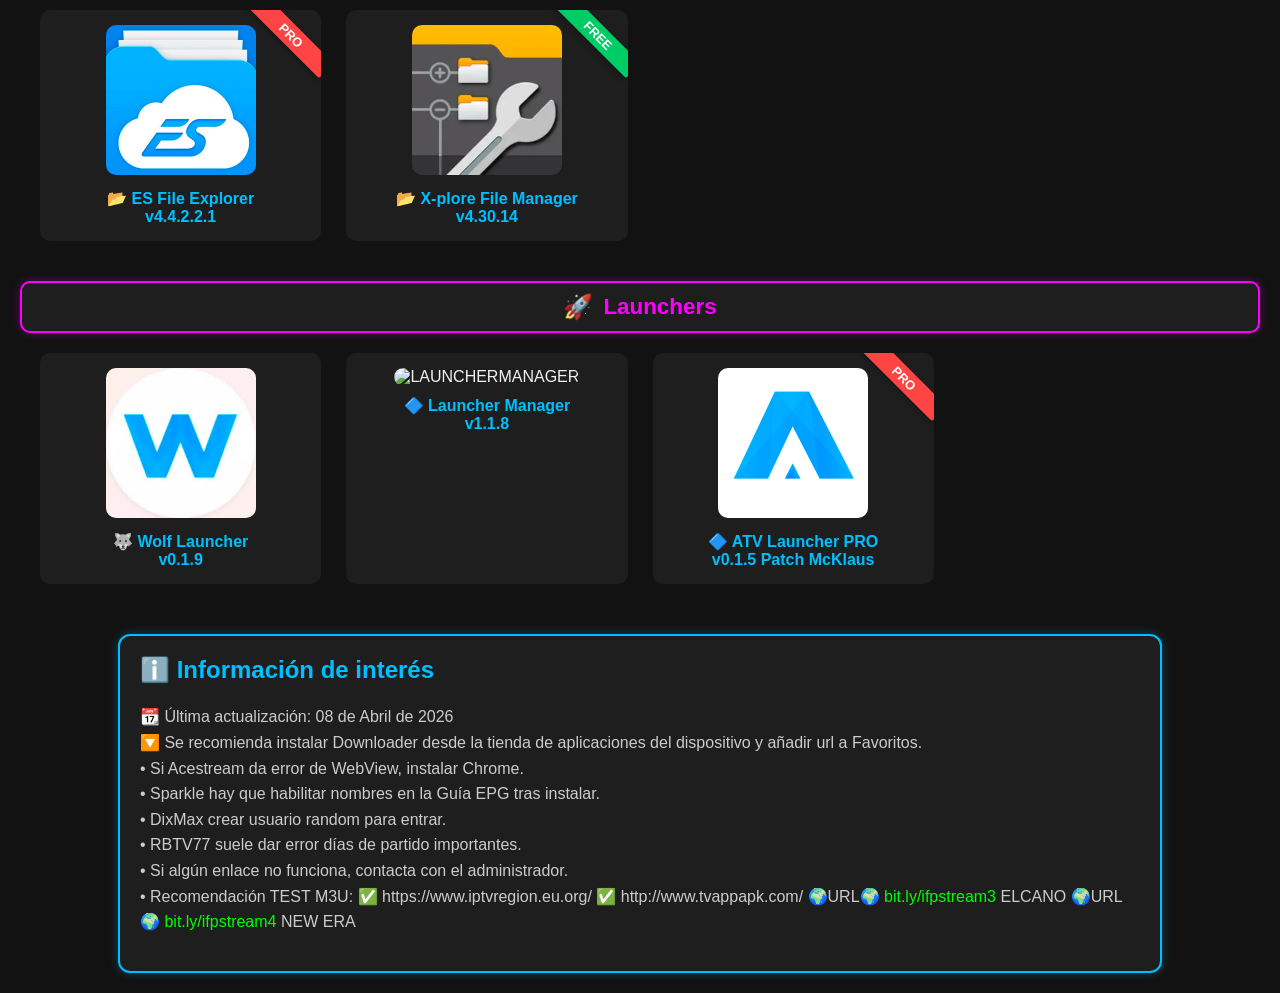
==== commit 5fadadcd: "Update index.html" ====
--- a/index.html
+++ b/index.html
@@ -253,10 +253,6 @@
       <img src="IMG/ACESTREAM.png" alt="Ace Stream">
       <a href="APK/Acestream/Ace Stream McKlaus_Appss Dark MOD Arm7.7z">📦 Ace Stream McKlaus <br>Dark MOD Arm7 v3.2.14.2 </a><span style="color:orange;">✅ Downloader Code 8216095</span>
 	</div>
-	<div class="apk-item">
-      <img src="IMG/ACESERVE.png" alt="aceserve">
-      <a href="APK/Acestream/org.free.aceserve-1.5.3-arm.apk">🔗 AceServe <br>v1.5.3</a>ℹ️ Alternativa Acestream ➕<span style="color: orange;"> VLC</span> 
-    </div>
 	<div class="apk-item">
       <img src="IMG/ACESERVE.png" alt="aceserve">
       <a href="APK/Acestream/org.free.aceserve-1.5.5-arm.apk">🔗 AceServe <br>v1.5.5</a>ℹ️ Alternativa Acestream ➕<span style="color: orange;"> VLC</span> 
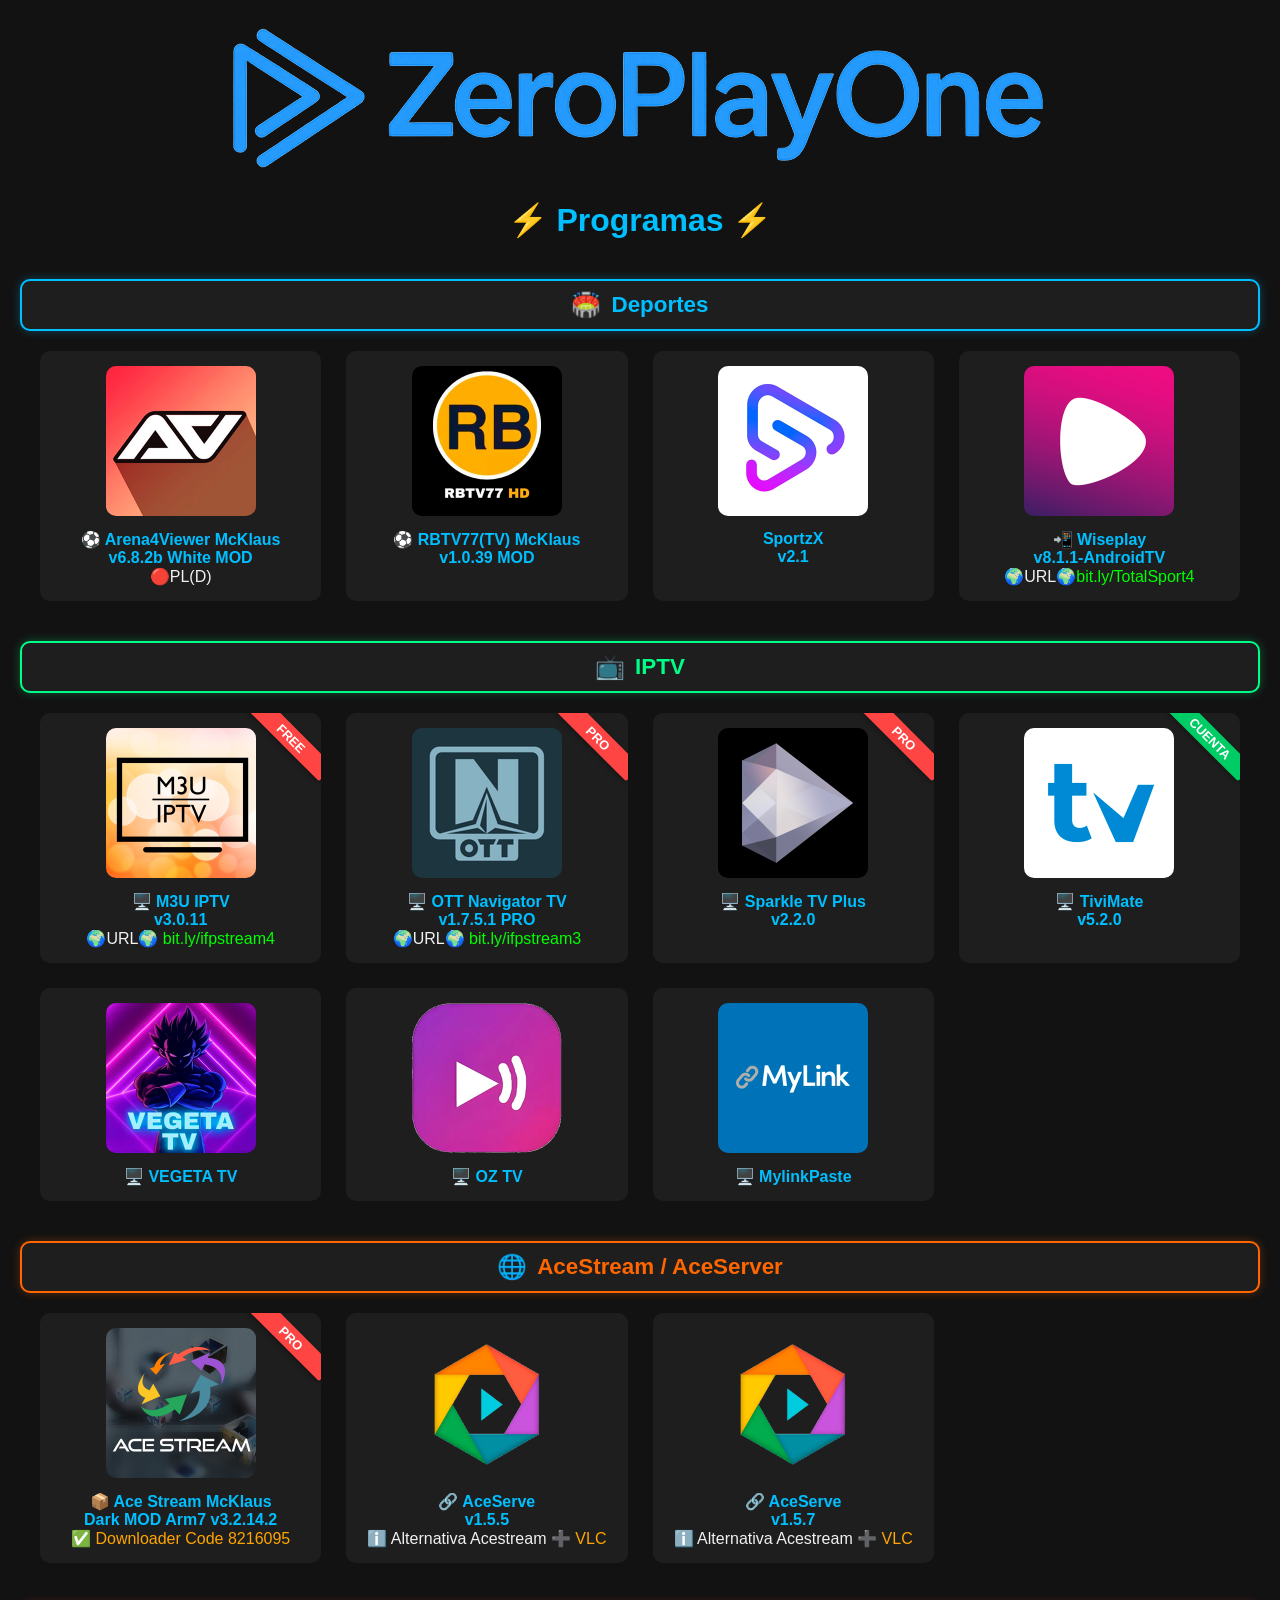
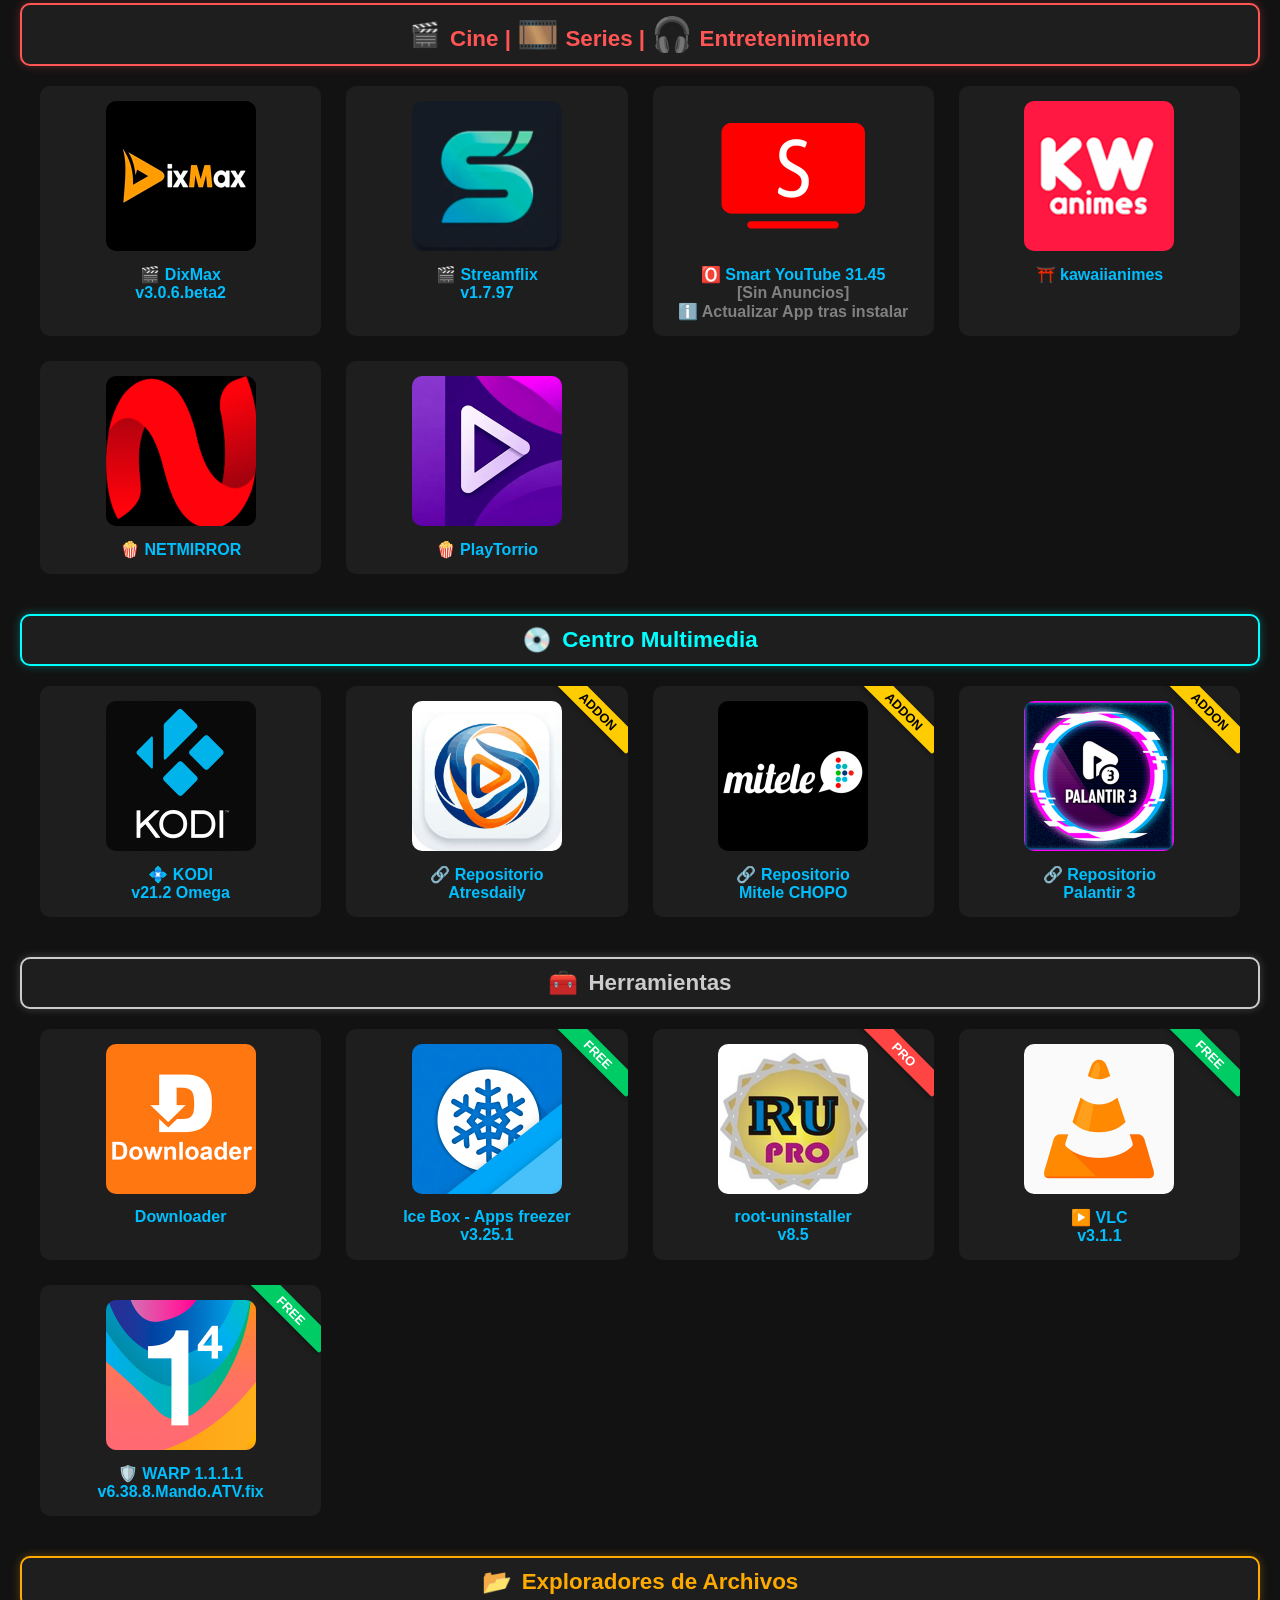
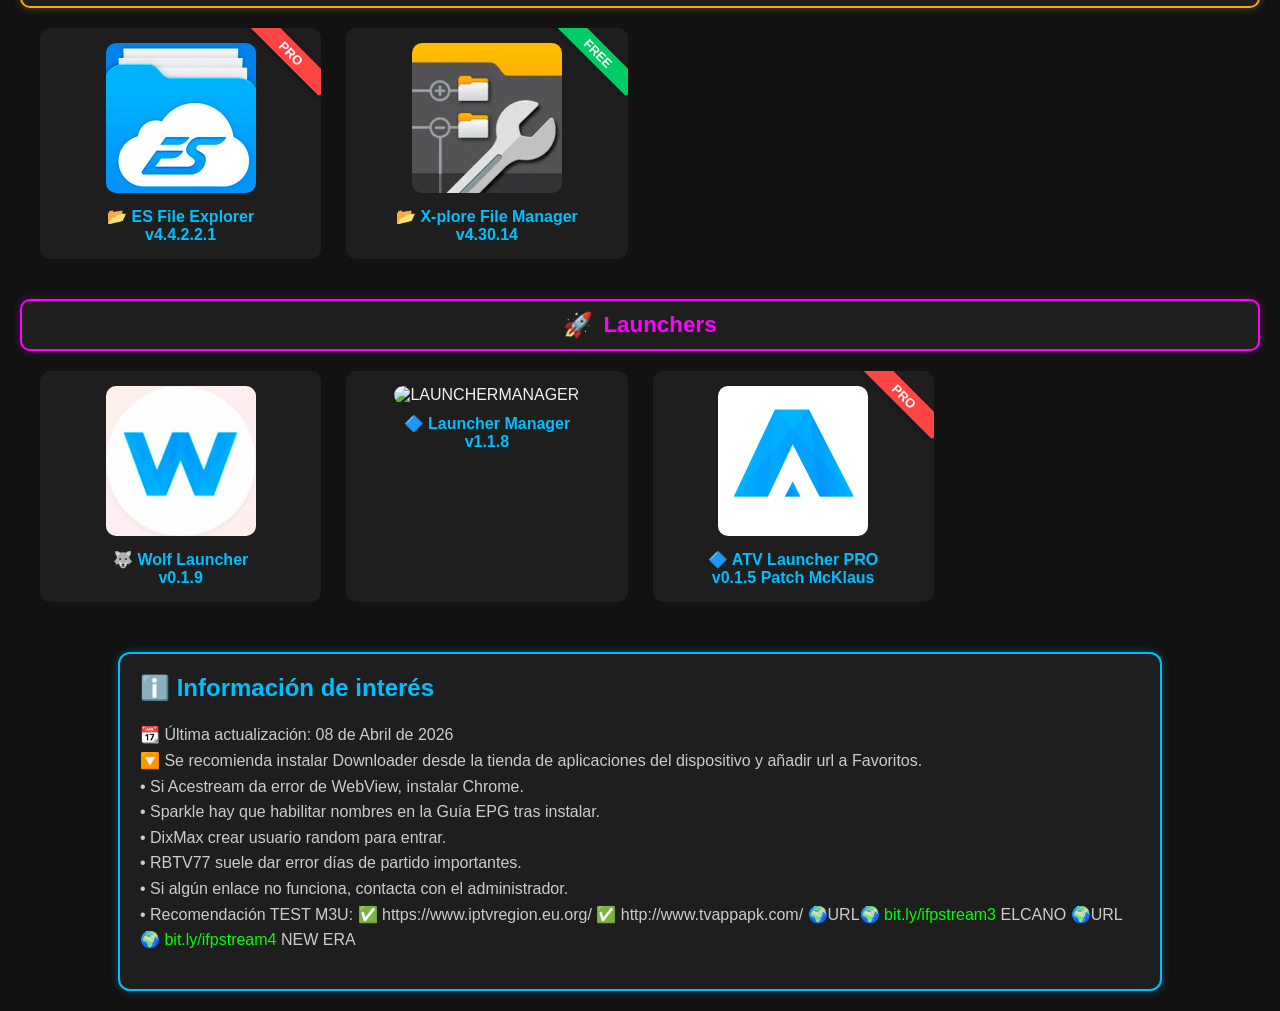
==== commit 590236c9: "Update" ====
--- a/index.html
+++ b/index.html
@@ -342,7 +342,7 @@
 	<div class="apk-item free">
       <div class="addon-badge">FREE</div>
       <img src="IMG/WARP_1.1.1.1.png" alt="VLC">
-      <a href="APK/Herramientas/WARP_TV_autoclic.apk">🛡️ WARP 1.1.1.1</a>
+      <a href="APK/Herramientas/1.1.1.1_Warp.6.38.8.Mando.ATV.fix.apk">🛡️ WARP 1.1.1.1<br>v6.38.8.Mando.ATV.fix</a></a>
     </div>
   </div>
 
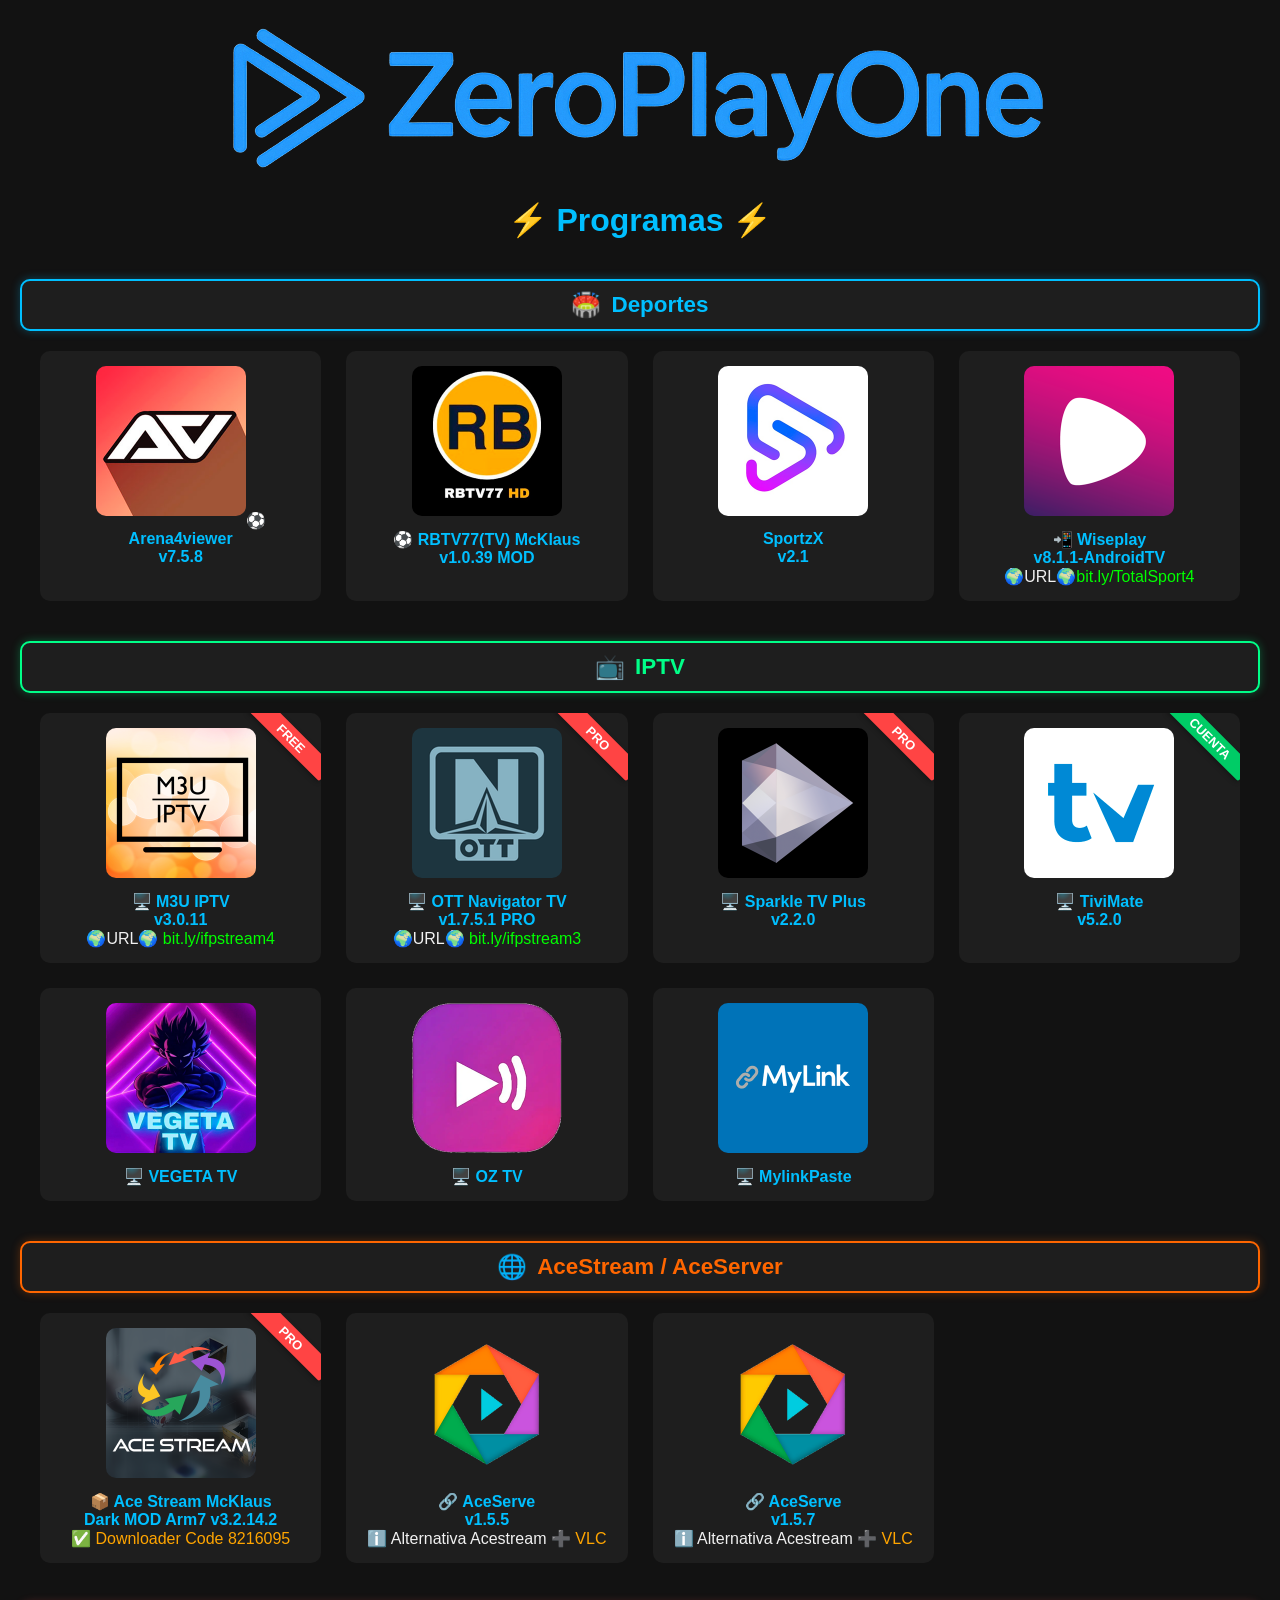
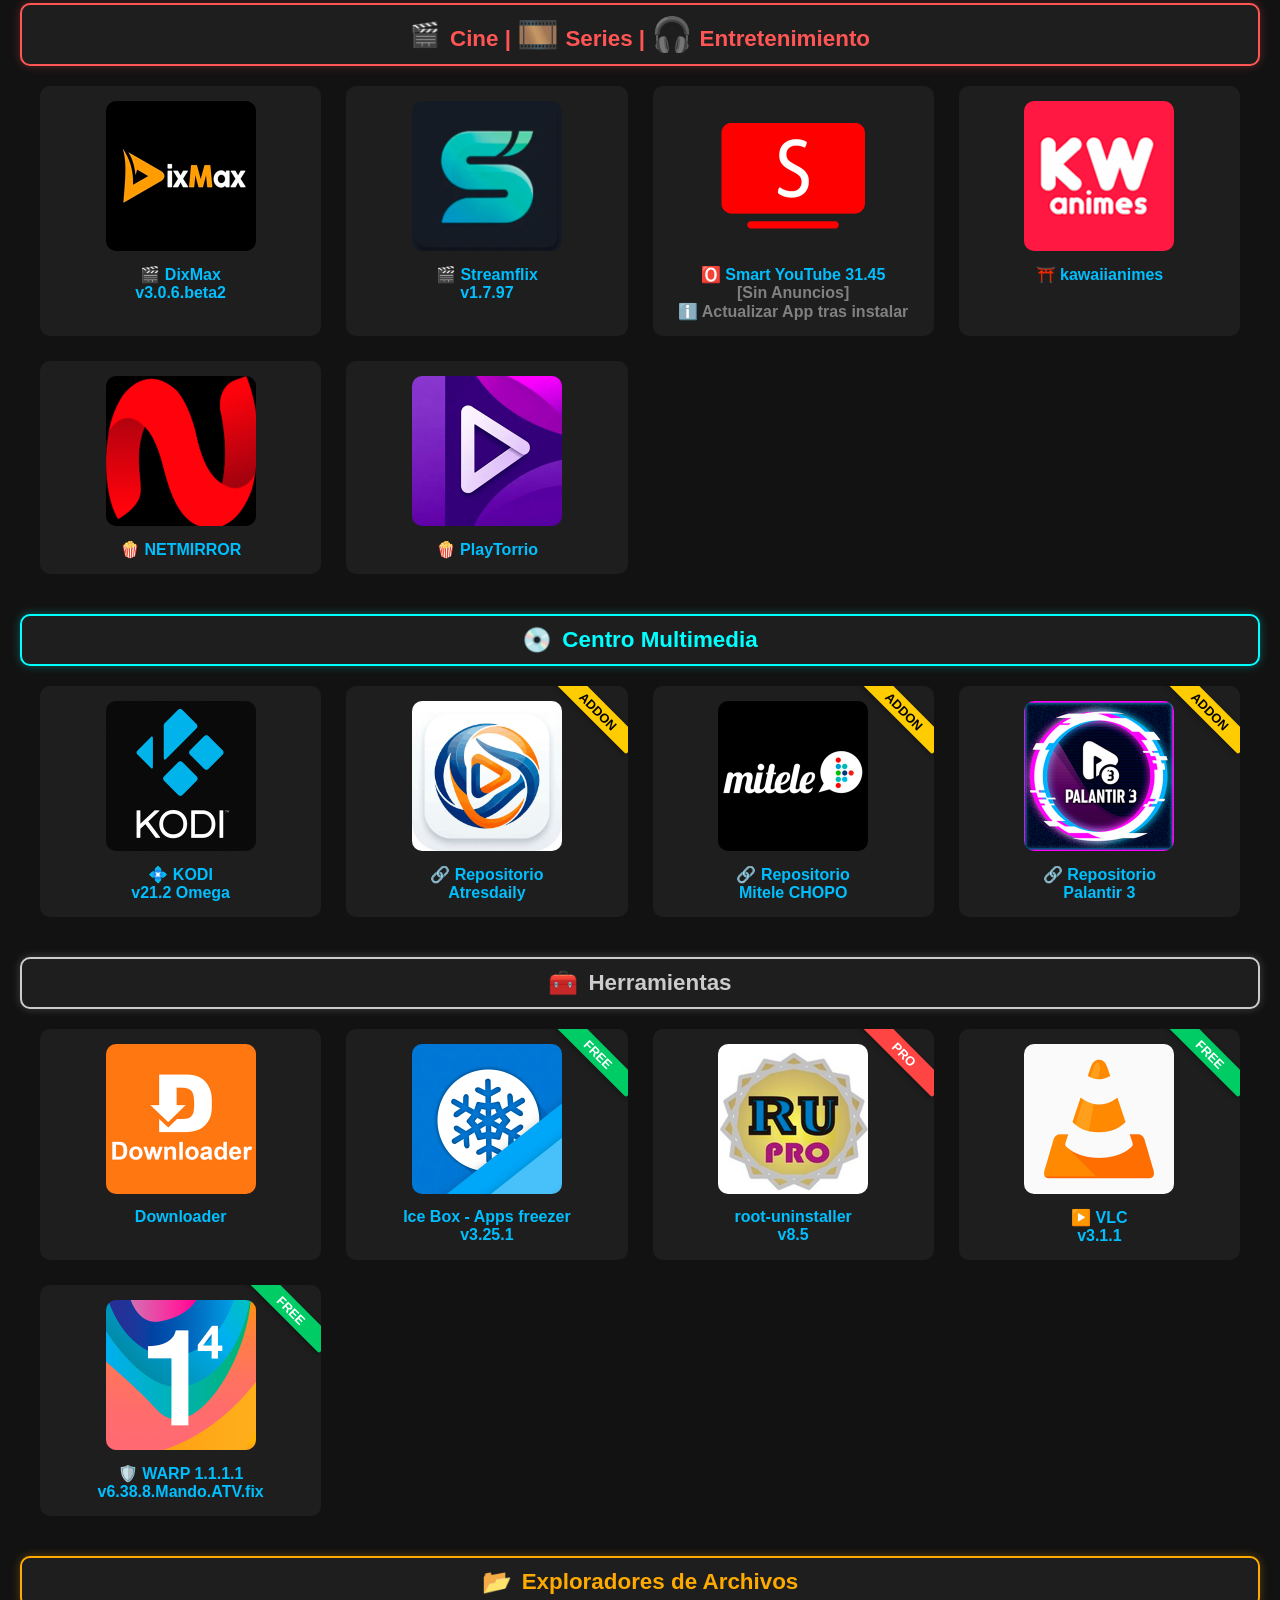
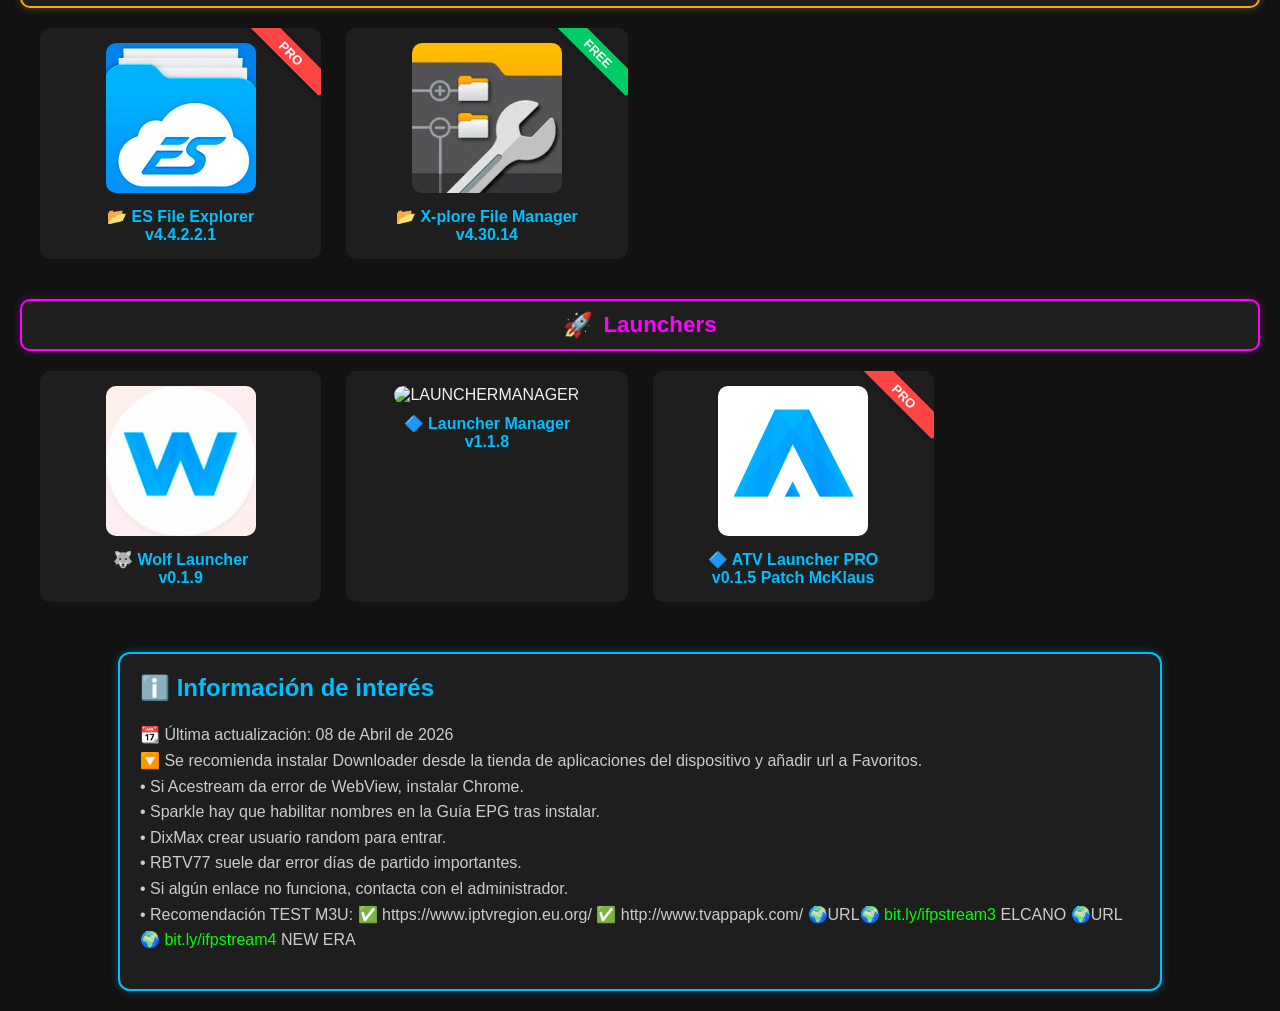
==== commit 868e3488: "Update" ====
--- a/index.html
+++ b/index.html
@@ -191,8 +191,8 @@
   <div class="category-box deportes"><span class="icon">🏟️</span><h2>Deportes</h2></div>
   <div class="apk-list">
     <div class="apk-item">
-      <img src="IMG/ARENA4VIEWER.png" alt="Arena4Viewer">
-      <a href="APK/Deportes/Arena4Viewer v6.8.2b White MOD.apk">⚽ Arena4Viewer McKlaus <br>v6.8.2b White MOD</a>🔴PL(D)
+      <a href="APK/Deportes/Arena4viewer 7.5.8.apk">
+	  <img src="IMG/ARENA4VIEWER.png" alt="Arena4Viewer">⚽ Arena4viewer <br>v7.5.8</a>
     </div>
     <div class="apk-item">
       <img src="IMG/RBTV77.png" alt="RBTV77">
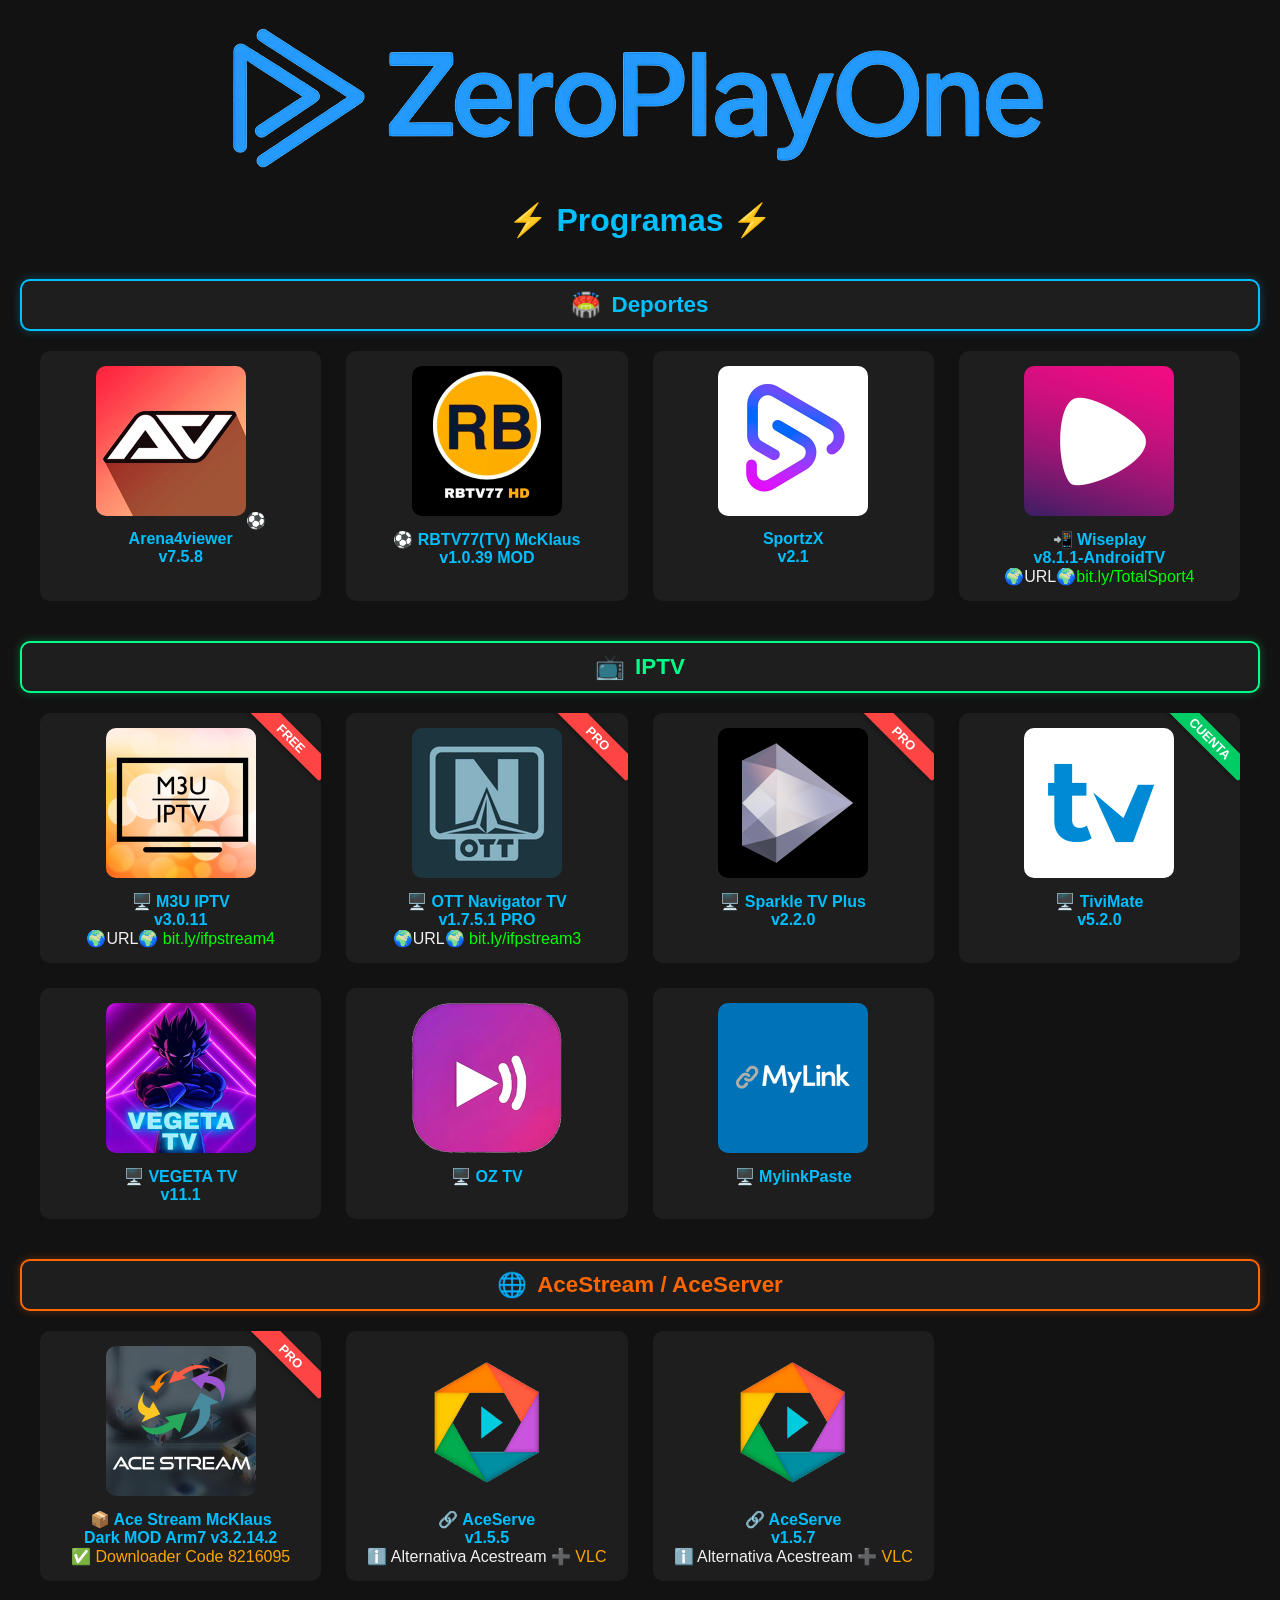
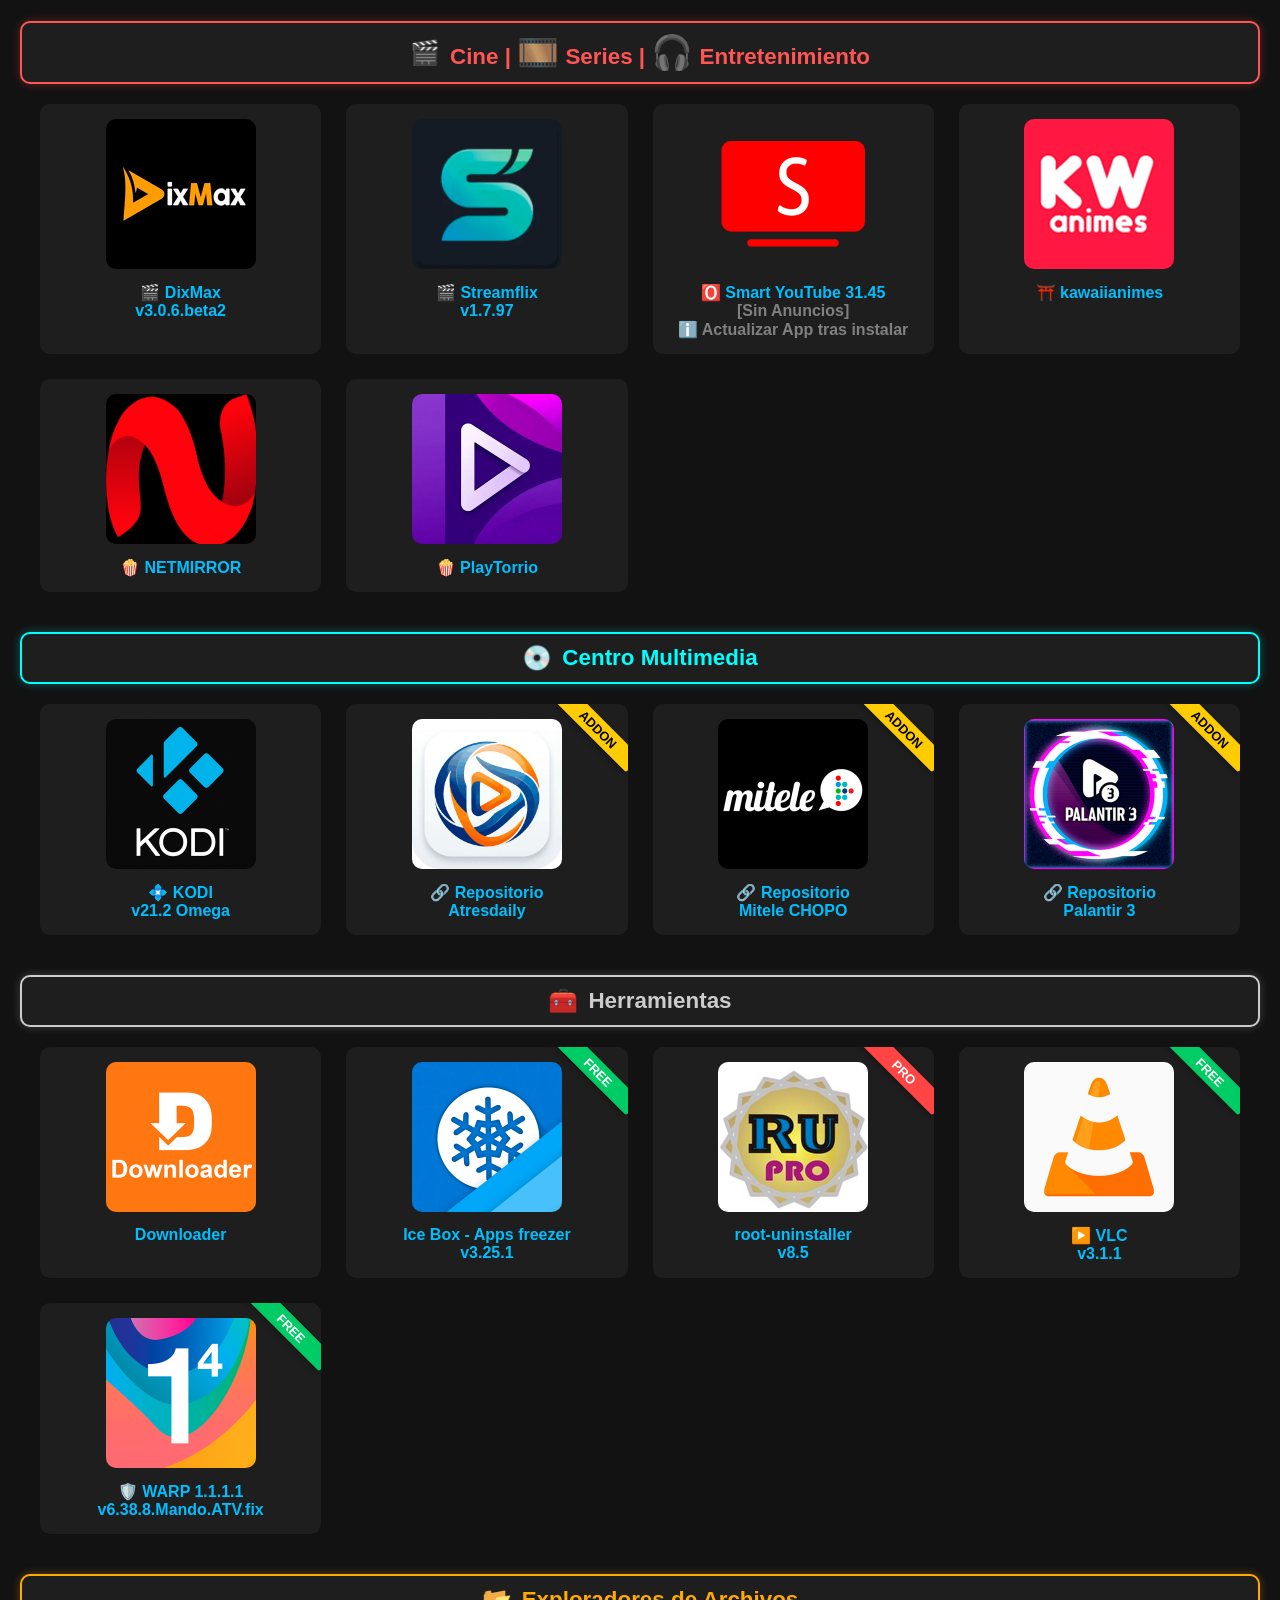
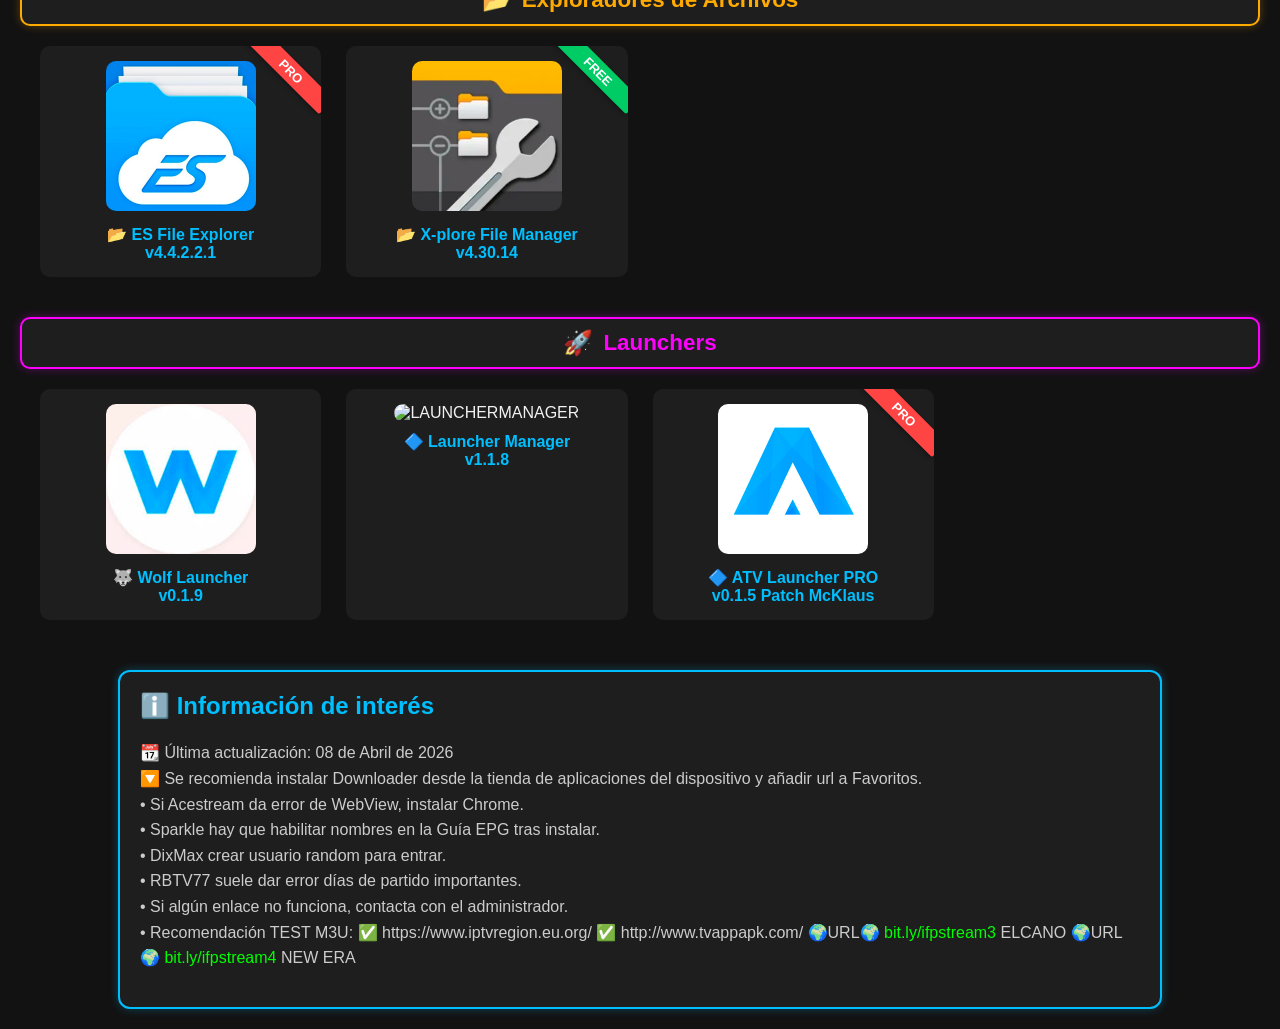
==== commit 8e7519ce: "Update" ====
--- a/index.html
+++ b/index.html
@@ -233,7 +233,7 @@
     </div>
 	<div class="apk-item free">
       <img src="IMG/VEGETA TV.png" alt="VEGETA TV">
-      <a href="APK/IPTV/VEGETA TV.apk">🖥️ VEGETA TV</a>
+      <a href="APK/IPTV/VegetaTV_v11.1.apk">🖥️ VEGETA TV<br>v11.1</a>
     </div>
 	<div class="apk-item free">
       <img src="IMG/OZ TV.png" alt="OZ TV">
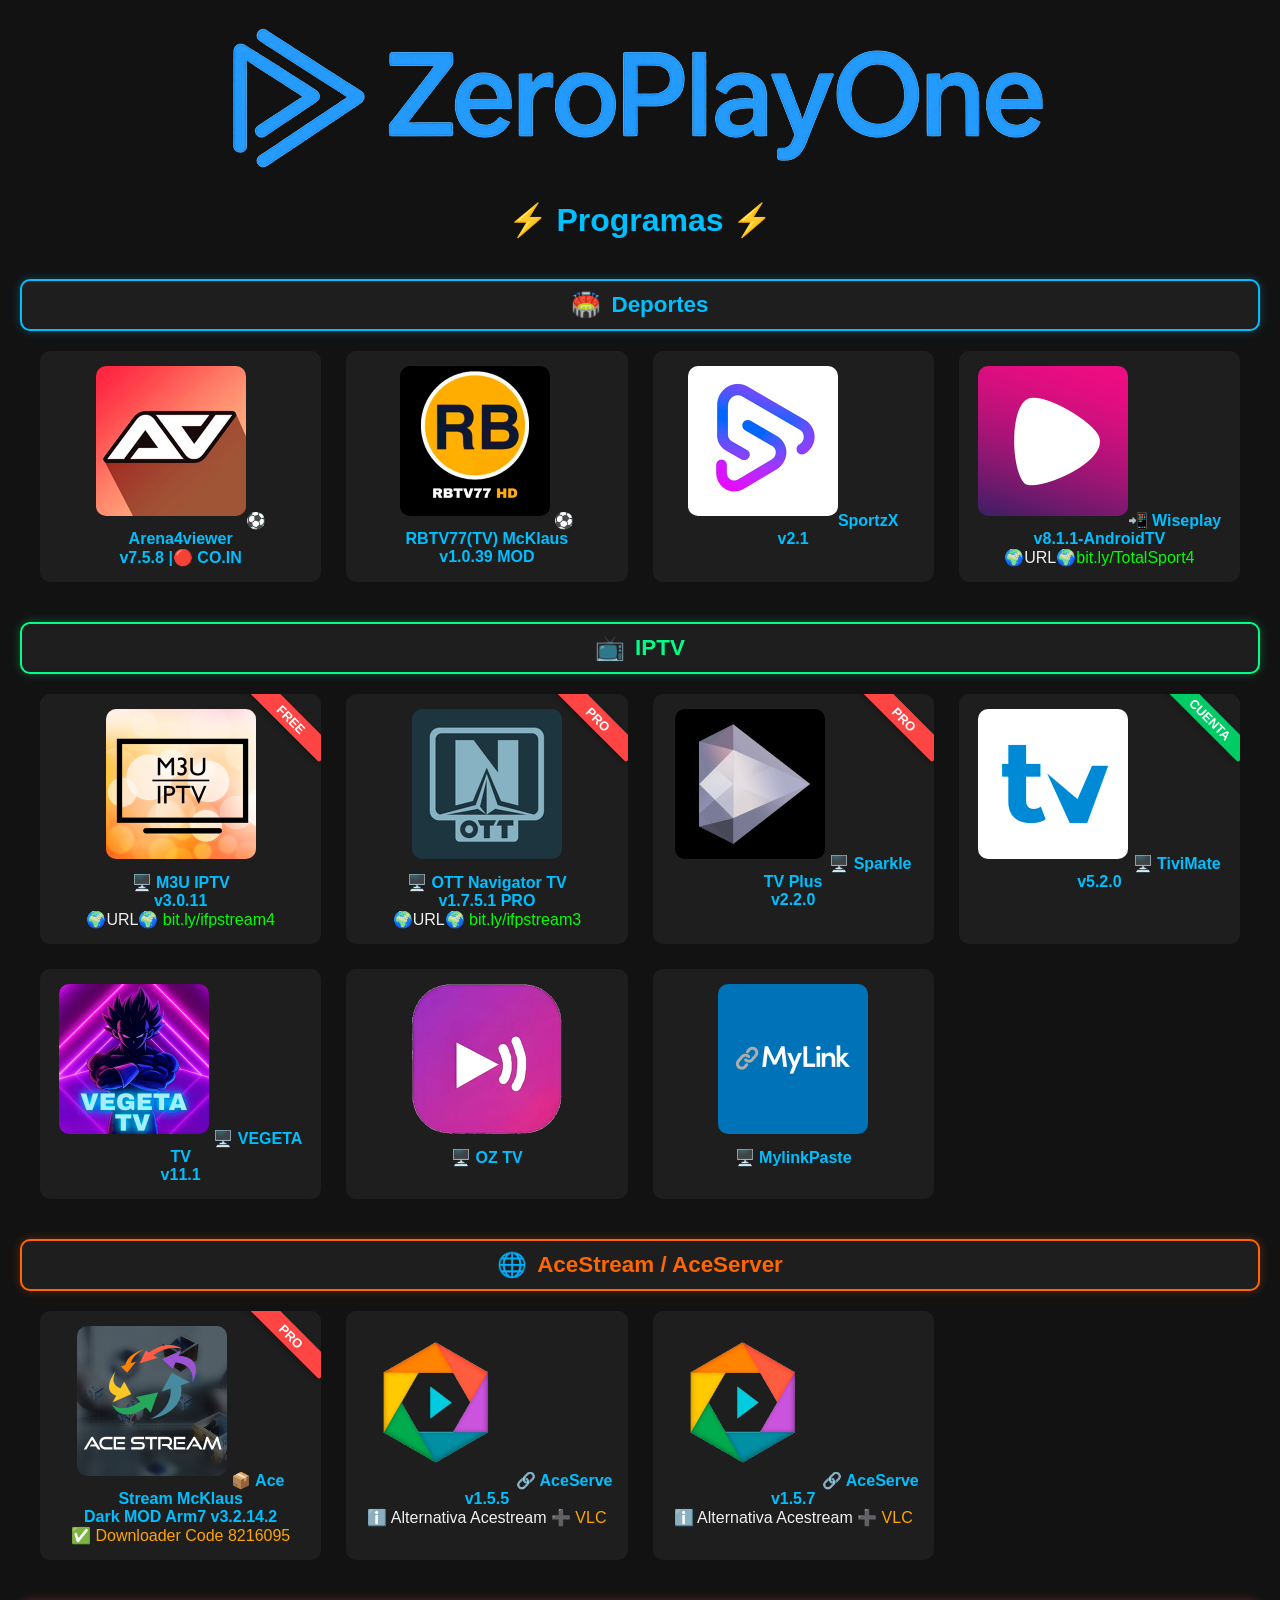
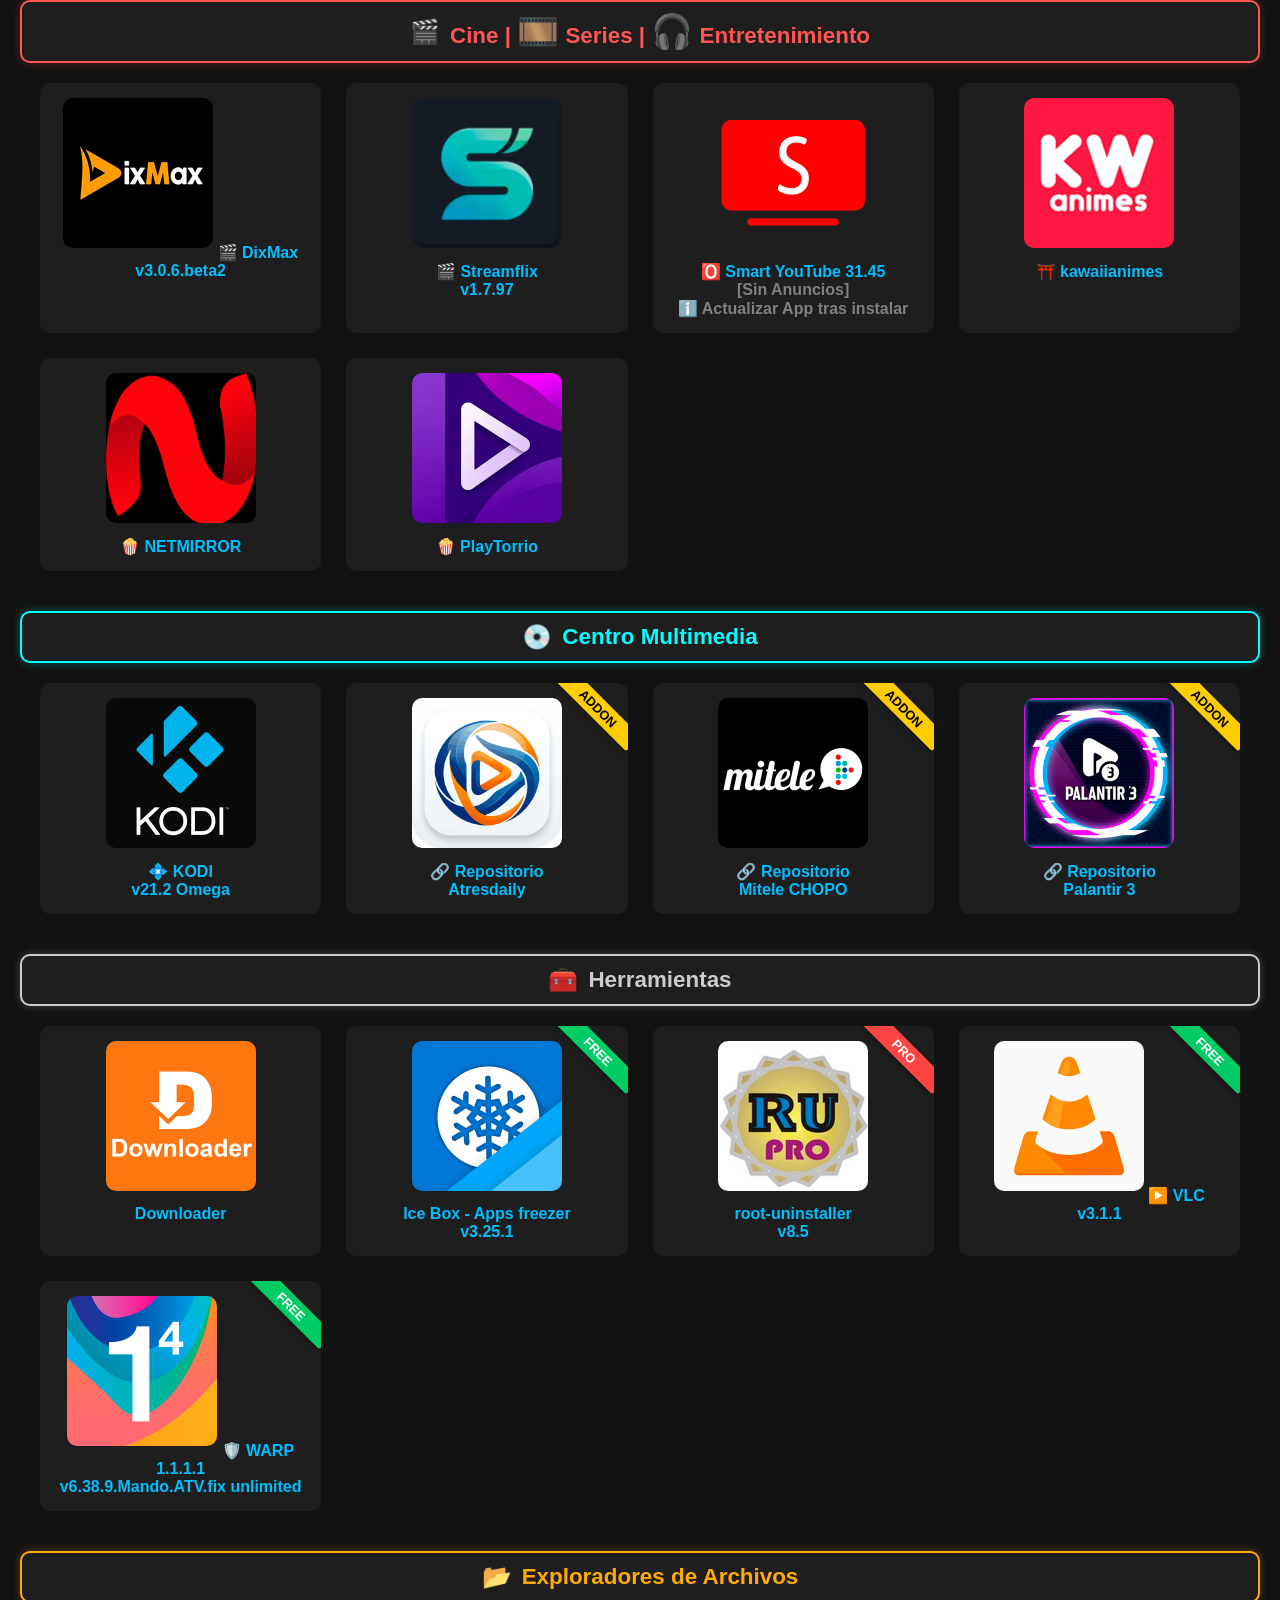
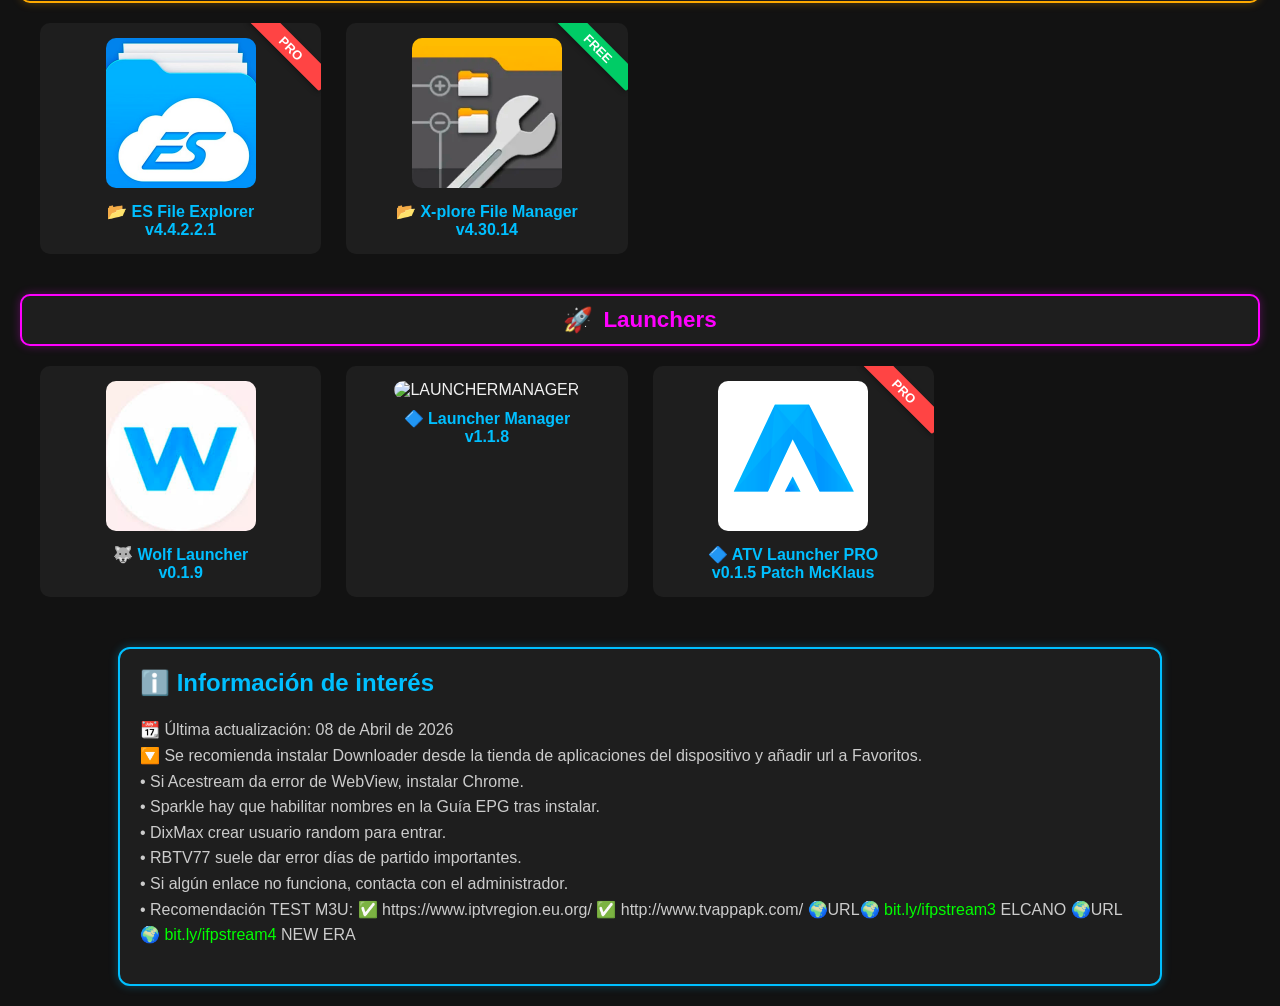
==== commit c06819f0: "update" ====
--- a/index.html
+++ b/index.html
@@ -192,19 +192,19 @@
   <div class="apk-list">
     <div class="apk-item">
       <a href="APK/Deportes/Arena4viewer 7.5.8.apk">
-	  <img src="IMG/ARENA4VIEWER.png" alt="Arena4Viewer">⚽ Arena4viewer <br>v7.5.8</a>
-    </div>
-    <div class="apk-item">
-      <img src="IMG/RBTV77.png" alt="RBTV77">
-      <a href="APK/Deportes/RBTV77(TV) v1.0.39 McKlaus_Appss MOD.apk">⚽ RBTV77(TV) McKlaus<br>v1.0.39 MOD</a>
+	  <img src="IMG/ARENA4VIEWER.png" alt="Arena4Viewer">⚽ Arena4viewer <br>v7.5.8 |🔴 CO.IN</a>
+    </div>
+    <div class="apk-item">
+	<a href="APK/Deportes/RBTV77(TV) v1.0.39 McKlaus_Appss MOD.apk">
+      <img src="IMG/RBTV77.png" alt="RBTV77">      ⚽ RBTV77(TV) McKlaus<br>v1.0.39 MOD</a>
     </div>
 	<div class="apk-item">
-      <img src="IMG/SportzX.png" alt="SportzX">
-      <a href="APK/Deportes/SportzX_2.1v.apk">SportzX<br>v2.1</a>
-    </div>
-    <div class="apk-item">
-      <img src="IMG/WISEPLAY.png" alt="Wiseplay">
-      <a href="APK/Deportes/Wiseplay 8.1.1-AndroidTV.apk">📲 Wiseplay <br>v8.1.1-AndroidTV</a>🌍URL🌍<span style="color: #00ff00;">bit.ly/TotalSport4</span>
+	<a href="APK/Deportes/SportzX_2.1v.apk">
+      <img src="IMG/SportzX.png" alt="SportzX">SportzX<br>v2.1</a>
+    </div>
+    <div class="apk-item">
+	<a href="APK/Deportes/Wiseplay 8.1.1-AndroidTV.apk">
+      <img src="IMG/WISEPLAY.png" alt="Wiseplay">📲 Wiseplay <br>v8.1.1-AndroidTV</a>🌍URL🌍<span style="color: #00ff00;">bit.ly/TotalSport4</span>
     </div>
   </div>
 
@@ -221,19 +221,19 @@
       <img src="IMG/OTTNAVIGATOR.png" alt="OTT Navigator">
       <a href="APK/IPTV/OTT Navigator_v1.7.5.1(26033008)apk">🖥️ OTT Navigator TV <br>v1.7.5.1 PRO</a></a>🌍URL🌍<span style="color: #00ff00;"> bit.ly/ifpstream3</span>
     </div>
-    <div class="apk-item pro">
+    <div class="apk-item pro"><a href="APK/IPTV/Sparkle TV Plus v2.2.0 Mod.apk">
       <div class="addon-badge">PRO</div>
       <img src="IMG/SPARKLE.png" alt="sparkle">
-      <a href="APK/IPTV/Sparkle TV Plus v2.2.0 Mod.apk">🖥️ Sparkle TV Plus<br>v2.2.0</a>
-    </div>
-	<div class="apk-item free">
+      🖥️ Sparkle TV Plus<br>v2.2.0</a>
+    </div>
+	<div class="apk-item free"><a href="APK/IPTV/TiviMate_5.2.0.apk">
       <div class="addon-badge">CUENTA</div>
       <img src="IMG/TIVIMATE.png" alt="Tivimate">
-      <a href="APK/IPTV/TiviMate_5.2.0.apk">🖥️ TiviMate<br>v5.2.0</a>
-    </div>
-	<div class="apk-item free">
+      🖥️ TiviMate<br>v5.2.0</a>
+    </div>
+	<div class="apk-item free"><a href="APK/IPTV/VegetaTV_v11.1.apk">
       <img src="IMG/VEGETA TV.png" alt="VEGETA TV">
-      <a href="APK/IPTV/VegetaTV_v11.1.apk">🖥️ VEGETA TV<br>v11.1</a>
+      🖥️ VEGETA TV<br>v11.1</a>
     </div>
 	<div class="apk-item free">
       <img src="IMG/OZ TV.png" alt="OZ TV">
@@ -249,26 +249,26 @@
 <div class="category-box acestream"><span class="icon">🌐</span><h2>AceStream / AceServer</h2></div>
 <div class="apk-list">
   <div class="apk-item pro">
-      <div class="addon-badge">PRO</div>
+      <div class="addon-badge">PRO</div><a href="APK/Acestream/Ace Stream McKlaus_Appss Dark MOD Arm7.7z">
       <img src="IMG/ACESTREAM.png" alt="Ace Stream">
-      <a href="APK/Acestream/Ace Stream McKlaus_Appss Dark MOD Arm7.7z">📦 Ace Stream McKlaus <br>Dark MOD Arm7 v3.2.14.2 </a><span style="color:orange;">✅ Downloader Code 8216095</span>
+      📦 Ace Stream McKlaus <br>Dark MOD Arm7 v3.2.14.2 </a><span style="color:orange;">✅ Downloader Code 8216095</span>
 	</div>
-	<div class="apk-item">
+	<div class="apk-item"><a href="APK/Acestream/org.free.aceserve-1.5.5-arm.apk">
       <img src="IMG/ACESERVE.png" alt="aceserve">
-      <a href="APK/Acestream/org.free.aceserve-1.5.5-arm.apk">🔗 AceServe <br>v1.5.5</a>ℹ️ Alternativa Acestream ➕<span style="color: orange;"> VLC</span> 
-    </div>
-	<div class="apk-item">
+      🔗 AceServe <br>v1.5.5</a>ℹ️ Alternativa Acestream ➕<span style="color: orange;"> VLC</span> 
+    </div>
+	<div class="apk-item"><a href="APK/Acestream/org.free.aceserve-1.5.7-arm.apk">
       <img src="IMG/ACESERVE.png" alt="aceserve">
-      <a href="APK/Acestream/org.free.aceserve-1.5.7-arm.apk">🔗 AceServe <br>v1.5.7</a>ℹ️ Alternativa Acestream ➕<span style="color: orange;"> VLC</span> 
+      🔗 AceServe <br>v1.5.7</a>ℹ️ Alternativa Acestream ➕<span style="color: orange;"> VLC</span> 
     </div>
 </div>
 
   <!-- 🎬 Cine -->
   <div class="category-box cine"><span class="icon">🎬</span><h2>Cine | <span class="icon">🎞️</span> Series | <span class="icon">🎧</span> Entretenimiento</h2></div>
   <div class="apk-list">
-	<div class="apk-item">
+	<div class="apk-item"><a href="APK/Cine/dixmax-tv-v3.0.6.beta2.apk">
       <img src="IMG/DIXMAX.png" alt="Dixmax">
-      <a href="APK/Cine/dixmax-tv-v3.0.6.beta2.apk">🎬 DixMax <br>v3.0.6.beta2</a>
+      🎬 DixMax <br>v3.0.6.beta2</a>
     </div>
 	<div class="apk-item">
       <img src="IMG/STREAMFLIX.png" alt="Streamflix">
@@ -335,14 +335,14 @@
     </div>
 	
     <div class="apk-item free">
-      <div class="addon-badge">FREE</div>
+      <div class="addon-badge">FREE</div><a href="APK/Herramientas/videolan.vlc_3.1.1.apk">
       <img src="IMG/VLC.png" alt="VLC">
-      <a href="APK/Herramientas/videolan.vlc_3.1.1.apk">▶️ VLC <br>v3.1.1</a>
+      ▶️ VLC <br>v3.1.1</a>
     </div>
 	<div class="apk-item free">
-      <div class="addon-badge">FREE</div>
+      <div class="addon-badge">FREE</div><a href="APK/Herramientas/1.1.1.1_Warp.6.38.9.Mando.ATV.FireTV.fix-unlimited.apk">
       <img src="IMG/WARP_1.1.1.1.png" alt="VLC">
-      <a href="APK/Herramientas/1.1.1.1_Warp.6.38.8.Mando.ATV.fix.apk">🛡️ WARP 1.1.1.1<br>v6.38.8.Mando.ATV.fix</a></a>
+      🛡️ WARP 1.1.1.1<br>v6.38.9.Mando.ATV.fix unlimited</a></a>
     </div>
   </div>
 
